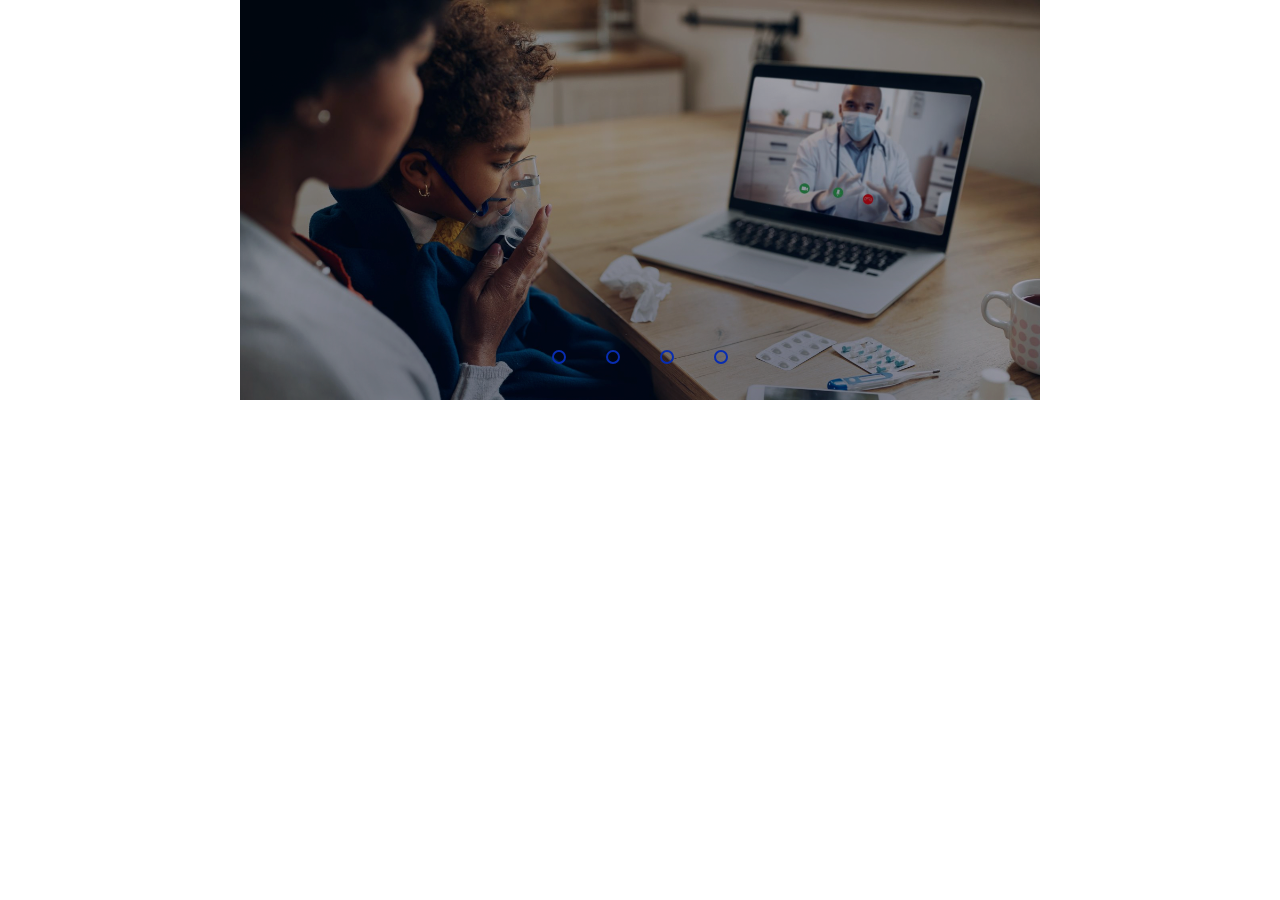
==== index.html @ 126bf3f7 "fazendo efeito no slide" ====
<!DOCTYPE html>
<html lang="pt-br">
<head>
    <meta charset="UTF-8">
    <meta name="viewport" content="width=device-width, initial-scale=1.0">
    <link href="https://cdn.jsdelivr.net/npm/bootstrap@5.3.3/dist/css/bootstrap.min.css" rel="stylesheet" integrity="sha384-QWTKZyjpPEjISv5WaRU9OFeRpok6YctnYmDr5pNlyT2bRjXh0JMhjY6hW+ALEwIH" crossorigin="anonymous">
    <link rel="stylesheet" href="style.css">
    <title>Document</title>
</head>
<body>
    
    <div class="slider">
      <div class="slides">
        <!--radio buttons-->
        <input type="radio" name="radio-btn" id="radio1">
        <input type="radio" name="radio-btn" id="radio2">
        <input type="radio" name="radio-btn" id="radio3">
        <input type="radio" name="radio-btn" id="radio4">
        <!--Fim radio buttons-->
        <!--Slide Images-->
        <div class="slide first">
          <img src="img/image1.png" alt="Imagem 1">
        </div>
        <div class="slide">
          <img src="img/image2.jpg" alt="Imagem 2">
        </div>
        <div class="slide">
          <img src="img/image3.jpg" alt="Imagem 3">
        </div>
        <div class="slide">
          <img src="img/image4.jpg" alt="Imagem 4">
        </div>
        <!-- Fim Slide imagens-->
        <!--Navgation auto-->
        <div class="navigation-auto">
          <div class="auto-btn-1"></div>
          <div class="auto-btn-2"></div>
          <div class="auto-btn-3"></div>
          <div class="auto-btn-4"></div>
        </div>
        <!--Fim Navgation auto-->
      </div>
      <div class="manual-navigation">
        <label for="radio1" class="manual-btn"></label>
        <label for="radio2" class="manual-btn"></label>
        <label for="radio3" class="manual-btn"></label>
        <label for="radio4" class="manual-btn"></label>
      </div>
    </div>

  
<script src="script.js"></script>
</body>
<script src="https://cdn.jsdelivr.net/npm/bootstrap@5.3.3/dist/js/bootstrap.bundle.min.js" integrity="sha384-YvpcrYf0tY3lHB60NNkmXc5s9fDVZLESaAA55NDzOxhy9GkcIdslK1eN7N6jIeHz" crossorigin="anonymous"></script>
</html>
---- style.css ----
@import url('https://fonts.googleapis.com/css2?family=Poppins:ital,wght@0,100;0,200;0,300;0,400;0,500;0,600;0,700;0,800;0,900;1,100;1,200;1,300;1,400;1,500;1,600;1,700;1,800;1,900&display=swap');
@import url('https://fonts.googleapis.com/css2?family=Poppins:ital,wght@0,100;0,200;0,300;0,400;0,500;0,600;0,700;0,800;0,900;1,100;1,200;1,300;1,400;1,500;1,600;1,700;1,800;1,900&family=Roboto:ital,wght@0,100;0,300;0,400;0,500;0,700;0,900;1,100;1,300;1,400;1,500;1,700;1,900&display=swap');

:root{
    --font-destaque: 'Popins', times, sans-serif;
    --font-padrao: 'Roboto', arial;
}


*{
    margin: 0;
    padding: 0;
    box-sizing: border-box;
}

body{
    width: 100%;
    height: 100%;
    display: flex;
    justify-content: center;
    align-items: center;
}

.slider{
    margin: 0 auto;
    width: 800px;
    height: 400px;
    overflow: hidden;
}

.slides{
    width: 400%;
    height: 400px;
    display: flex;
}
.slides input{
    display: none;
}

.slide{
    width: 25%;
    position: relative;
    transition: 2s;
}

.slide img{
    width: 800px;
}

.manual-navigation{
    position: absolute;
    width: 800px;
    margin-top: 350px;
    display: flex;
    justify-content: center;
}

.manual-btn{
    border: 2px solid white;
    padding: 5px;
    border-radius: 10px;
    cursor: pointer;
    transition: 1s;
}

.manual-btn:not(:last-child){
    margin-right: 40px;
}

.manual-btn:hover{
    background-color: white;
}

#radio1:checked ~ .first{
    margin-left: 0%;
}

#radio2:checked ~ .first{
    margin-left: -25%;
}
#radio3:checked ~ .first{
    margin-left: -50%;
}
#radio4:checked ~ .first{
    margin-left: -75%;
}

.navigation-auto div{
    border: 2px solid #082DB1;
    padding: 5px;
    border-radius: 10px;
    cursor: pointer;
    transition: 1s;
}

.navigation-auto{
    position: absolute;
    width: 800px;
    margin-top: 350px;
    display: flex;
    justify-content: center;
}

.navigation-auto div:not(:last-child){
    margin-right: 40px;
}
#radio1:checked ~.navigation-auto .auto-btn1{
    background: white;
}
#radio2:checked ~.navigation-auto .auto-btn2{
    background: white;
}
#radio3:checked ~.navigation-auto .auto-btn3{
    background: white;
}
#radio4:checked ~.navigation-auto .auto-btn4{
    background: white;
}
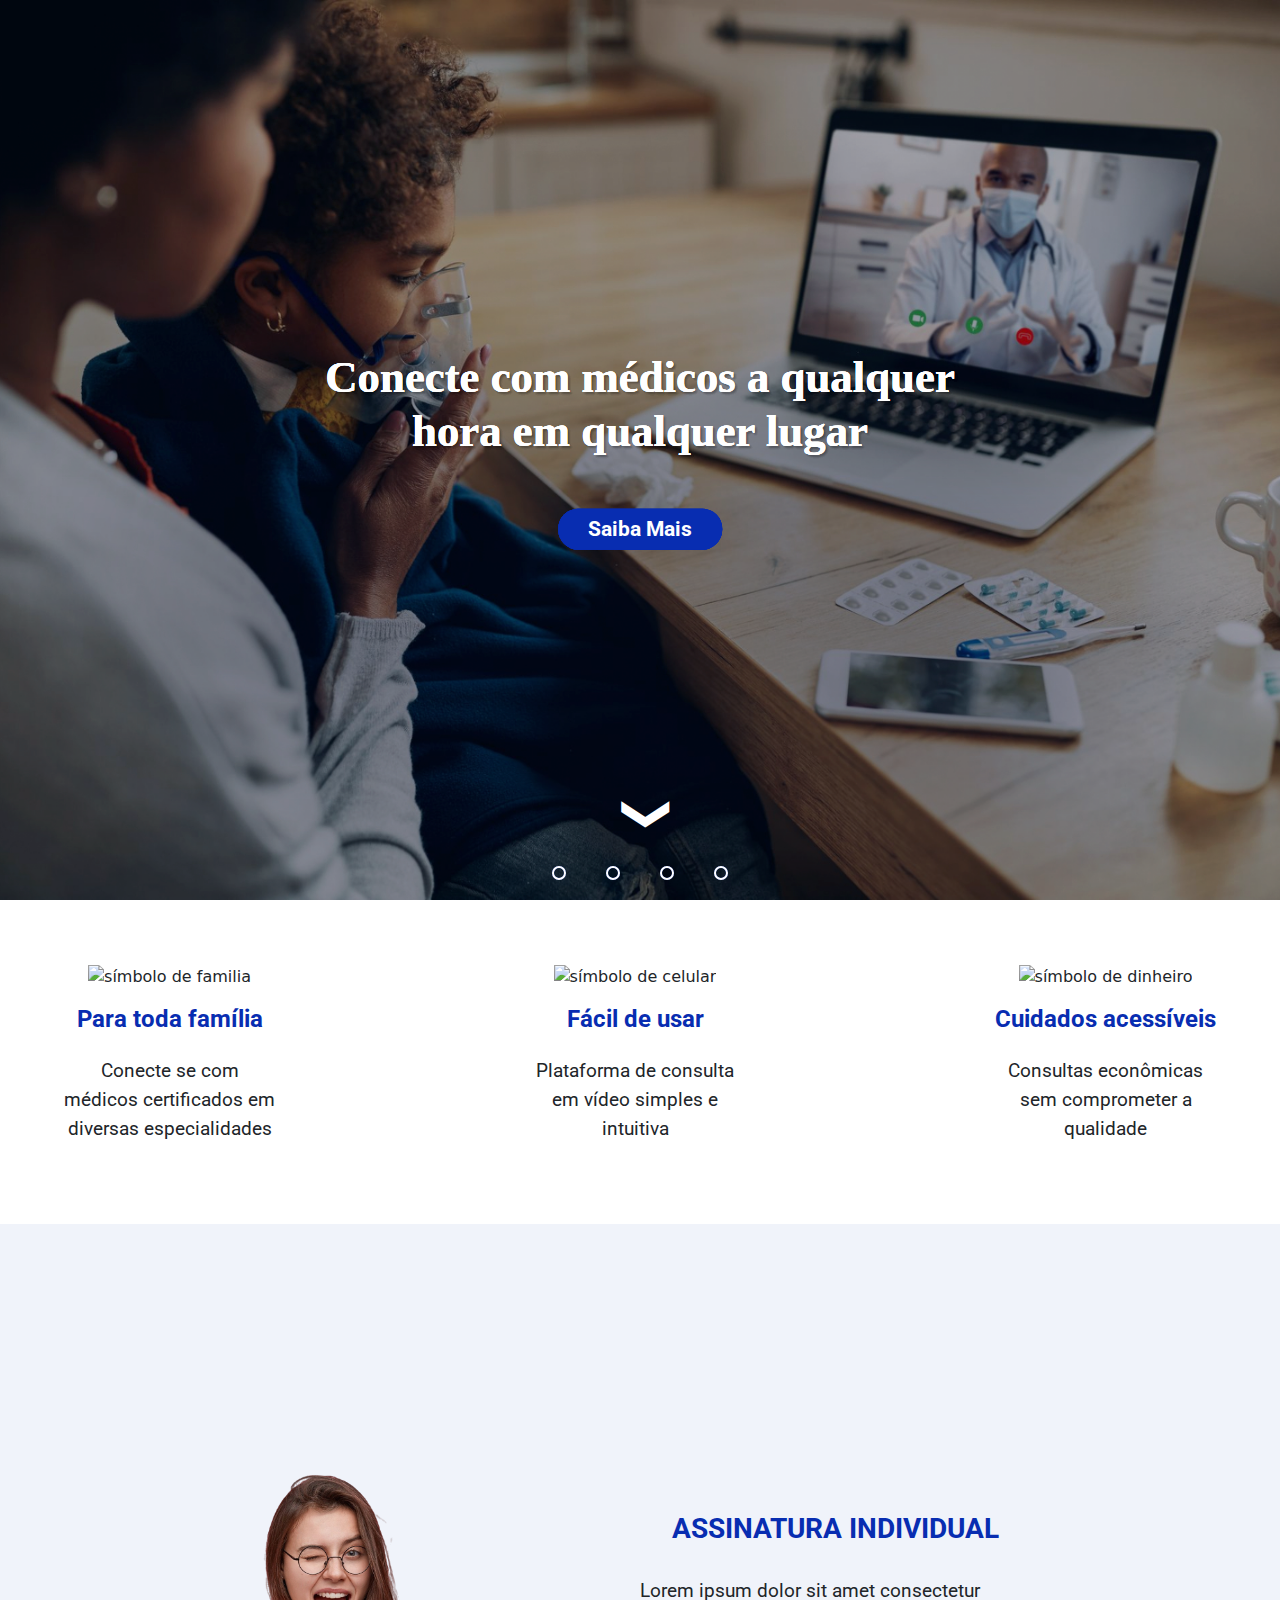
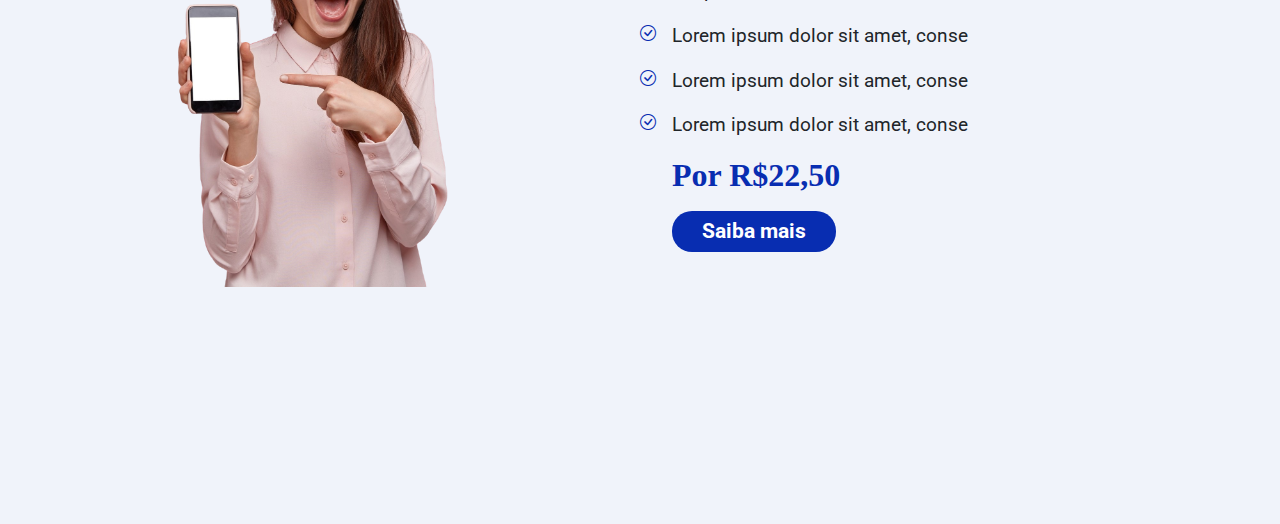
==== commit ce2a1f5a: "finalizado Plano1" ====
--- a/index.html
+++ b/index.html
@@ -4,52 +4,116 @@
     <meta charset="UTF-8">
     <meta name="viewport" content="width=device-width, initial-scale=1.0">
     <link href="https://cdn.jsdelivr.net/npm/bootstrap@5.3.3/dist/css/bootstrap.min.css" rel="stylesheet" integrity="sha384-QWTKZyjpPEjISv5WaRU9OFeRpok6YctnYmDr5pNlyT2bRjXh0JMhjY6hW+ALEwIH" crossorigin="anonymous">
+    <link rel="stylesheet" href="https://cdn.jsdelivr.net/npm/bootstrap-icons@1.11.3/font/bootstrap-icons.min.css">
     <link rel="stylesheet" href="style.css">
     <title>Document</title>
 </head>
 <body>
+    <header>
+      <div class="slider">
+        <div class="slides">
+          <!--radio buttons-->
+          <input type="radio" name="radio-btn" id="radio1">
+          <input type="radio" name="radio-btn" id="radio2">
+          <input type="radio" name="radio-btn" id="radio3">
+          <input type="radio" name="radio-btn" id="radio4">
+          <!--Fim radio buttons-->
+          <!--Slide Images-->
+          <div class="slide first">
+            <img src="img/image1.png" alt="Imagem 1">
+            <div class="content">
+              <h2>Conecte com médicos a qualquer <br> hora em qualquer lugar</h2>
+              <button class="btn-saiba-mais">Saiba Mais</button>
+            </div>
+          </div>
+          <div class="slide">
+            <img src="img/image2.jpg" alt="Imagem 2">
+            <div class="content">
+              <h2>Conecte com médicos a qualquer <br> hora em qualquer lugar</h2>
+              <button class="btn-saiba-mais">Saiba Mais</button>
+            </div>
+          </div>
+          <div class="slide">
+            <img src="img/image3.jpg" alt="Imagem 3">
+            <div class="content">
+              <h2>Conecte com médicos a qualquer <br> hora em qualquer lugar</h2>
+              <button class="btn-saiba-mais">Saiba Mais</button>
+            </div>
+          </div>
+          <div class="slide">
+            <img src="img/image4.jpg" alt="Imagem 4">
+            <div class="content">
+              <h2>Conecte com médicos a qualquer <br> hora em qualquer lugar</h2>
+              <button class="btn-saiba-mais">Saiba Mais</button>
+            </div>
+          </div>
+          <!-- Fim Slide imagens-->
+          <!--Navgation auto-->
+          <div class="navigation-auto">
+            <div class="auto-btn-1"></div>
+            <div class="auto-btn-2"></div>
+            <div class="auto-btn-3"></div>
+            <div class="auto-btn-4"></div>
+          </div>
+          <!--Fim Navgation auto-->
+        </div>
+        <div class="manual-navigation">
+          <label for="radio1" class="manual-btn"></label>
+          <label for="radio2" class="manual-btn"></label>
+          <label for="radio3" class="manual-btn"></label>
+          <label for="radio4" class="manual-btn"></label>
+        </div>
+        <!-- Seta que fica no canto do slider -->
+          <div class="arrow">&#10095;</div>
+      </div>
+    </header>
+
+    <section class="start">
+      <div class="box">
+        <div class="image"><img src="img/familia.png" alt="símbolo de familia"></div>
+        <h4>Para toda família</h4>
+        <p>Conecte se com <br> médicos certificados em <br>diversas especialidades</p>
+      </div>
+      <div class="box">
+        <div class="image"><img src="img/phone.png" alt="símbolo de celular"></div>
+        <h4>Fácil de usar</h4>
+        <p>Plataforma de consulta <br>em vídeo simples e <br>intuitiva</p>
+      </div>
+      <div class="box">
+        <div class="image"><img src="img/money.png" alt="símbolo de dinheiro"></div>
+        <h4>Cuidados acessíveis</h4>
+        <p>Consultas econômicas <br>sem comprometer a <br>qualidade</p>
+      </div>
+    </section>
+
+    <section class="plano1">
+      <div class="imagePlano1"> 
+        <img src="img/olha-esse-celular-mulher-feliz-e-satisfeita-pisca-os-olhos-aponta-com-o-dedo-indicador-para-uma-tela-em-branco-mostra-um-dispositivo-moderno.png" alt="mulher com celular">
+      </div>
+      <div class="textPlano1">
+        <h3>ASSINATURA INDIVIDUAL</h3>
+        <p>Lorem ipsum dolor sit amet consectetur</p>
+
+        <div class="descricao">
+          <i class="bi bi-check-circle"></i>
+          <p>Lorem ipsum dolor sit amet, conse</p>
+        </div>
+        <div class="descricao">
+          <i class="bi bi-check-circle"></i>
+          <p>Lorem ipsum dolor sit amet, conse</p>
+        </div>
+        <div class="descricao">
+          <i class="bi bi-check-circle"></i>
+          <p>Lorem ipsum dolor sit amet, conse</p>
+        </div>
+        <h2>Por R$22,50</h2>
+        <a href="#"><button class="btn-saiba-mais">Saiba mais</button></a>
+      </div>
+    </section>
+
     
-    <div class="slider">
-      <div class="slides">
-        <!--radio buttons-->
-        <input type="radio" name="radio-btn" id="radio1">
-        <input type="radio" name="radio-btn" id="radio2">
-        <input type="radio" name="radio-btn" id="radio3">
-        <input type="radio" name="radio-btn" id="radio4">
-        <!--Fim radio buttons-->
-        <!--Slide Images-->
-        <div class="slide first">
-          <img src="img/image1.png" alt="Imagem 1">
-        </div>
-        <div class="slide">
-          <img src="img/image2.jpg" alt="Imagem 2">
-        </div>
-        <div class="slide">
-          <img src="img/image3.jpg" alt="Imagem 3">
-        </div>
-        <div class="slide">
-          <img src="img/image4.jpg" alt="Imagem 4">
-        </div>
-        <!-- Fim Slide imagens-->
-        <!--Navgation auto-->
-        <div class="navigation-auto">
-          <div class="auto-btn-1"></div>
-          <div class="auto-btn-2"></div>
-          <div class="auto-btn-3"></div>
-          <div class="auto-btn-4"></div>
-        </div>
-        <!--Fim Navgation auto-->
-      </div>
-      <div class="manual-navigation">
-        <label for="radio1" class="manual-btn"></label>
-        <label for="radio2" class="manual-btn"></label>
-        <label for="radio3" class="manual-btn"></label>
-        <label for="radio4" class="manual-btn"></label>
-      </div>
-    </div>
 
-  
-<script src="script.js"></script>
+    <script src="script.js"></script>
 </body>
 <script src="https://cdn.jsdelivr.net/npm/bootstrap@5.3.3/dist/js/bootstrap.bundle.min.js" integrity="sha384-YvpcrYf0tY3lHB60NNkmXc5s9fDVZLESaAA55NDzOxhy9GkcIdslK1eN7N6jIeHz" crossorigin="anonymous"></script>
 </html>--- a/style.css
+++ b/style.css
@@ -4,6 +4,9 @@
 :root{
     --font-destaque: 'Popins', times, sans-serif;
     --font-padrao: 'Roboto', arial;
+
+    --cor-principal: #082DB1;
+    --cor-fundo-claro: #F0F3FA;
 }
 
 
@@ -13,24 +16,25 @@
     box-sizing: border-box;
 }
 
-body{
+header{
     width: 100%;
-    height: 100%;
+    height: 100vh;
     display: flex;
     justify-content: center;
     align-items: center;
 }
+/*Inicio Slider*/
 
 .slider{
-    margin: 0 auto;
-    width: 800px;
-    height: 400px;
+    width: 100vw;
+    height: 100vh;
     overflow: hidden;
+    position: relative;
 }
 
 .slides{
     width: 400%;
-    height: 400px;
+    height: 100vh;
     display: flex;
 }
 .slides input{
@@ -39,18 +43,85 @@
 
 .slide{
     width: 25%;
-    position: relative;
     transition: 2s;
 }
 
 .slide img{
-    width: 800px;
+    width: 100vw;
+    height: 100vh;
+    object-fit: cover;
+}
+
+* Estilizando o texto e o botão sobre as imagens */
+.content {
+    position: absolute; /* Permite que a div fique sobre a imagem */
+    top: 50%;
+    left: 50%;
+    transform: translate(-50%, -50%); /* Centraliza o conteúdo no slide */
+    color: white;
+    text-align: center;
+    z-index: 2; /* Garante que o conteúdo fique sobre a imagem */
+}
+
+/* Estilizando o texto e o botão sobre as imagens */
+.content {
+    position: absolute; /* Permite que a div fique sobre a imagem */
+    top: 50%;
+    left: 50%;
+    transform: translate(-50%, -50%); /* Centraliza o conteúdo no slide */
+    color: white;
+    text-align: center;
+    z-index: 2; /* Garante que o conteúdo fique sobre a imagem */
+}
+
+.content h2 {
+    font-size: 2.8rem;
+    margin-bottom: 50px;
+    font-family: var(--font-destaque);
+    font-weight: bold;
+    text-shadow: 2px 2px 2px rgba(0, 0, 0, 0.082);
+}
+
+.btn-saiba-mais {
+    padding: 5px 30px;
+    font-size: 1.3rem;
+    font-weight: bolder;
+    font-family: var(--font-padrao);
+    color: white;
+    background-color: var(--cor-principal);
+    border: none;
+    cursor: pointer;
+    transition: background-color 0.3s;
+    border-radius: 20px;
+}
+
+.btn-saiba-mais:hover {
+    background-color: var(--cor-principal);
+}
+
+/* Estilizando a seta */
+.arrow {
+    position: absolute;
+    bottom: 50px;
+    left: 630px;
+    font-size: 3rem;
+    color: rgb(255, 255, 255);
+    cursor: pointer;
+    z-index: 3; /* Fica acima de todos os elementos */
+    rotate: 90deg;
+    animation: move 1.1s infinite ease-in-out;
+}
+
+@keyframes move{
+    0%{margin-bottom: 0;}
+    50%{margin-bottom: 40px;}
+    100%{margin-bottom: 0;}
 }
 
 .manual-navigation{
     position: absolute;
-    width: 800px;
-    margin-top: 350px;
+    width: 100vw;
+    bottom: 20px;
     display: flex;
     justify-content: center;
 }
@@ -72,21 +143,25 @@
 }
 
 #radio1:checked ~ .first{
-    margin-left: 0%;
+    margin-left: 0;
+    transition: none;
 }
 
 #radio2:checked ~ .first{
     margin-left: -25%;
+    transition: margin-left 2s;
 }
 #radio3:checked ~ .first{
     margin-left: -50%;
+    transition: margin-left 2s;
 }
 #radio4:checked ~ .first{
     margin-left: -75%;
+    transition: margin-left 2s;
 }
 
 .navigation-auto div{
-    border: 2px solid #082DB1;
+    border: 2px solid var(--cor-principal);
     padding: 5px;
     border-radius: 10px;
     cursor: pointer;
@@ -95,8 +170,8 @@
 
 .navigation-auto{
     position: absolute;
-    width: 800px;
-    margin-top: 350px;
+    width: 100vw;
+    bottom: 20px;
     display: flex;
     justify-content: center;
 }
@@ -117,3 +192,100 @@
     background: white;
 }
 
+/*Fim Slider*/
+
+/*Inicio Section Start*/
+
+.start{
+    display: flex;
+    align-items: center;
+    justify-content: space-between;
+    padding: 4rem;
+}
+
+.box{
+    display: flex;
+    flex-direction: column;
+    align-items: center;
+    gap: 1rem;
+}
+
+.box .image img{
+    width: 50px;
+    height: 50px;
+    object-fit: cover;
+}
+
+.box h4{
+    color: var(--cor-principal);
+    font-weight: bolder;
+    text-align: center;
+    font-family: var(--font-padrao);
+}
+
+.box p{
+    text-align: center;
+    font-family: var(--font-padrao);
+    font-size: 1.2rem;
+}
+
+/*Fim Section Start*/
+
+
+/*INICIO Plano1*/
+.plano1{
+    background-color: var(--cor-fundo-claro);
+    display: flex;
+    align-items: center;
+    width: 100%;
+    height: 100vh;
+}
+
+.imagePlano1{
+    width: 50%;
+}
+.imagePlano1 img{
+    width: 100%;
+}
+
+.textPlano1{
+    width: 50%;
+}
+
+.textPlano1 h3{
+    font-family: var(--font-padrao);
+    font-weight: bolder;
+    margin: 2rem;
+    color: var(--cor-principal);
+}
+
+.textPlano1 p{
+    font-family: var(--font-padrao);
+    font-size: 1.2rem;
+
+}
+
+.descricao{
+    display: flex;
+    align-items: normal;
+    justify-items: center;
+    gap: 1rem;
+}
+.descricao i{
+    color: var(--cor-principal);
+} 
+
+.textPlano1 h2{
+    color: var(--cor-principal);
+    font-family: var(--font-destaque);
+    font-weight: bolder;
+    margin: 0 2rem;
+}
+
+.textPlano1 button{
+    margin: 1rem 2rem;
+}
+
+/*FIM  Plano1*/
+
+
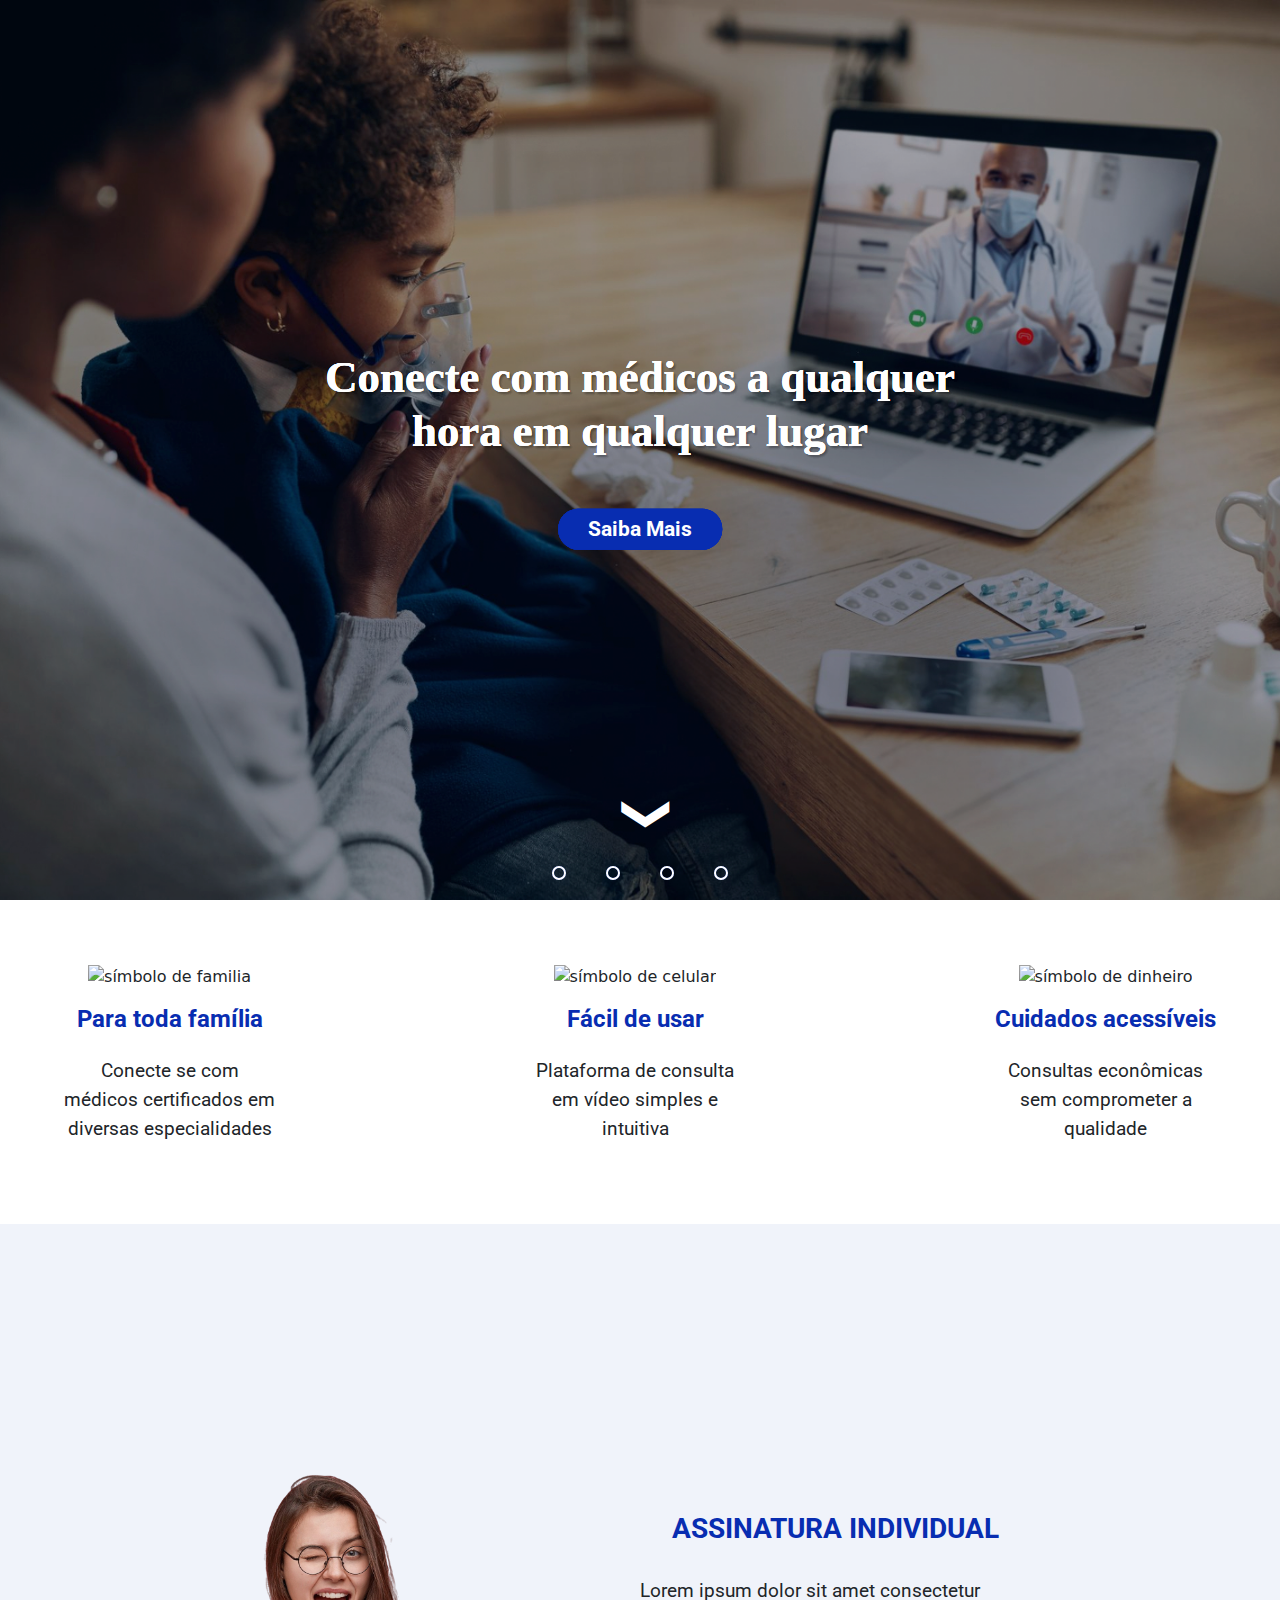
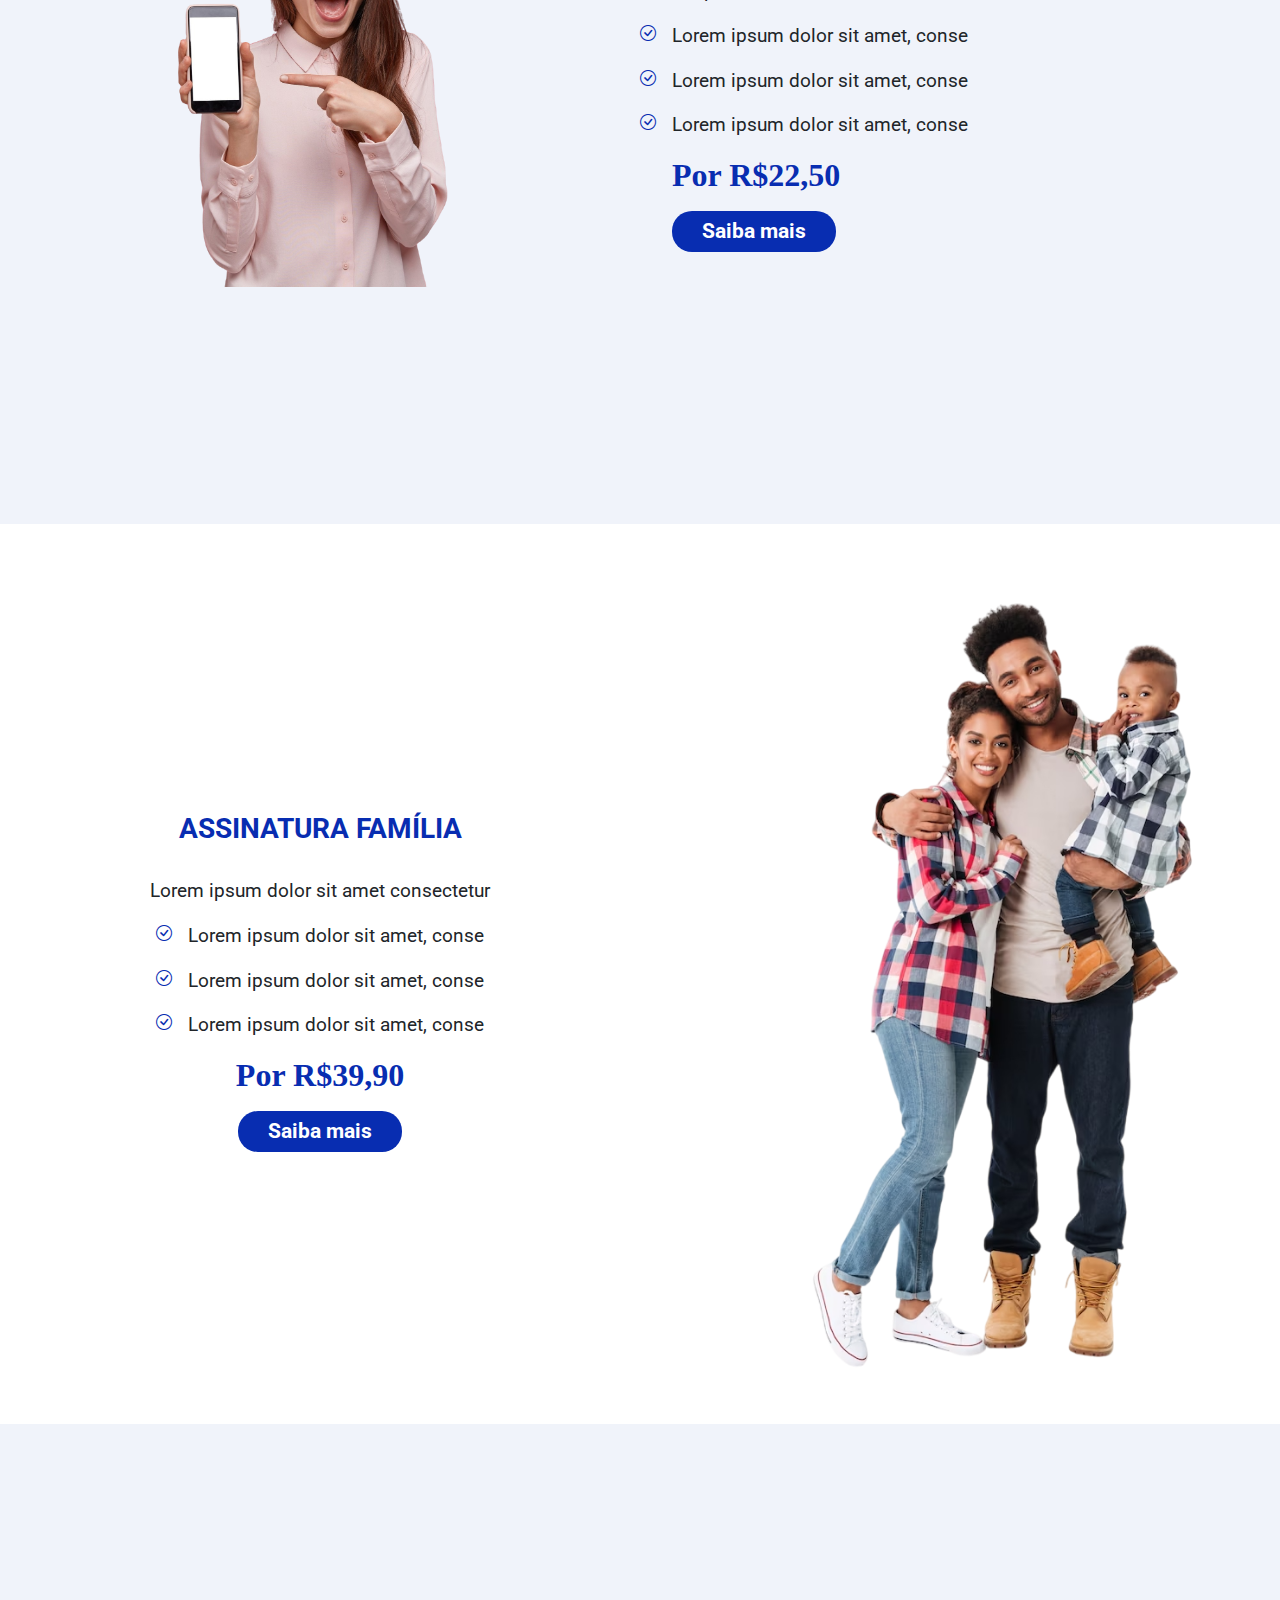
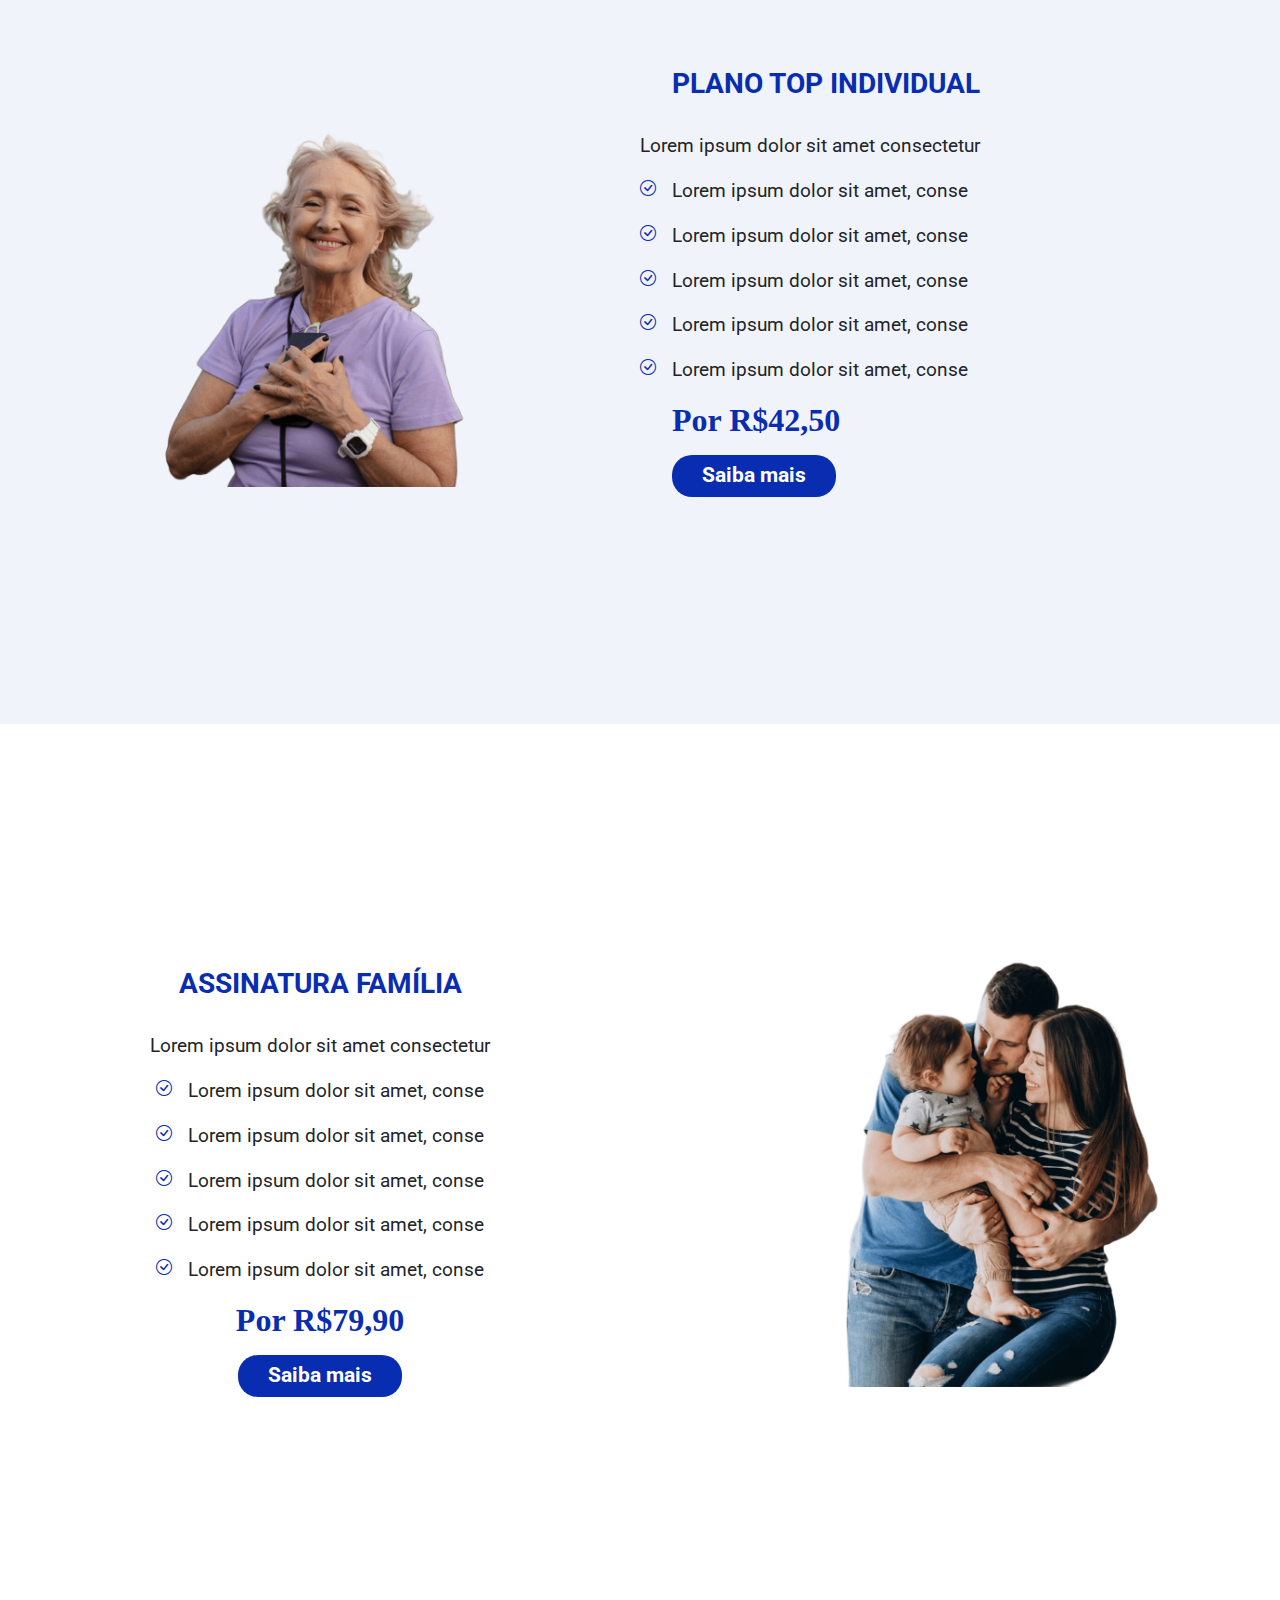
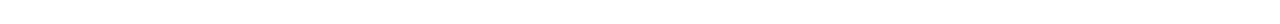
==== commit f215f2fe: "finalizado seção de planos4" ====
--- a/index.html
+++ b/index.html
@@ -111,7 +111,96 @@
       </div>
     </section>
 
-    
+    <section class="plano2">
+      <div class="textPlano2">
+        <h3>ASSINATURA FAMÍLIA</h3>
+        <p>Lorem ipsum dolor sit amet consectetur</p>
+
+        <div class="descricao2">
+          <i class="bi bi-check-circle"></i>
+          <p>Lorem ipsum dolor sit amet, conse</p>
+        </div>
+        <div class="descricao2">
+          <i class="bi bi-check-circle"></i>
+          <p>Lorem ipsum dolor sit amet, conse</p>
+        </div>
+        <div class="descricao2">
+          <i class="bi bi-check-circle"></i>
+          <p>Lorem ipsum dolor sit amet, conse</p>
+        </div>
+        <h2>Por R$39,90</h2>
+        <a href="#"><button class="btn-saiba-mais">Saiba mais</button></a>
+      </div>
+      <div class="imagePlano2"> 
+        <img src="img/retrato-de-corpo-inteiro-de-uma-jovem-familia-africana-feliz_171337-5044-Photoroom.png" alt="retrato de familia">
+      </div>
+    </section>
+
+    <section class="plano3">
+      <div class="imagePlano3">
+        <img src="img/senior-woman-traveling-areound-world_23-2149172094.png" alt="pessoa idosa">
+      </div>
+      <div class="textPlano3">
+        <h3>PLANO TOP INDIVIDUAL</h3>
+        <p>Lorem ipsum dolor sit amet consectetur</p>
+        <div class="descricao3">
+          <i class="bi bi-check-circle"></i>
+          <p>Lorem ipsum dolor sit amet, conse</p>
+        </div>
+        <div class="descricao3">
+          <i class="bi bi-check-circle"></i>
+          <p>Lorem ipsum dolor sit amet, conse</p>
+        </div>
+        <div class="descricao3">
+          <i class="bi bi-check-circle"></i>
+          <p>Lorem ipsum dolor sit amet, conse</p>
+        </div>
+        <div class="descricao3">
+          <i class="bi bi-check-circle"></i>
+          <p>Lorem ipsum dolor sit amet, conse</p>
+        </div>
+        <div class="descricao3">
+          <i class="bi bi-check-circle"></i>
+          <p>Lorem ipsum dolor sit amet, conse</p>
+        </div>
+        <h2>Por R$42,50</h2>
+        <a href="#"><button class="btn-saiba-mais">Saiba mais</button></a>
+      </div>
+    </section>
+
+    <section class="plano4">
+      <div class="textPlano4">
+        <h3>ASSINATURA FAMÍLIA</h3>
+        <p>Lorem ipsum dolor sit amet consectetur</p>
+
+        <div class="descricao4">
+          <i class="bi bi-check-circle"></i>
+          <p>Lorem ipsum dolor sit amet, conse</p>
+        </div>
+        <div class="descricao4">
+          <i class="bi bi-check-circle"></i>
+          <p>Lorem ipsum dolor sit amet, conse</p>
+        </div>
+        <div class="descricao4">
+          <i class="bi bi-check-circle"></i>
+          <p>Lorem ipsum dolor sit amet, conse</p>
+        </div>
+        <div class="descricao4">
+          <i class="bi bi-check-circle"></i>
+          <p>Lorem ipsum dolor sit amet, conse</p>
+        </div>
+        <div class="descricao4">
+          <i class="bi bi-check-circle"></i>
+          <p>Lorem ipsum dolor sit amet, conse</p>
+        </div>
+        <h2>Por R$79,90</h2>
+        <a href="#"><button class="btn-saiba-mais">Saiba mais</button></a>
+      </div>
+      <div class="imagePlano4"> 
+        <img src="img/young-family-.png" alt="retrato de familia">
+      </div>
+    </section>
+
 
     <script src="script.js"></script>
 </body>
--- a/style.css
+++ b/style.css
@@ -50,17 +50,6 @@
     width: 100vw;
     height: 100vh;
     object-fit: cover;
-}
-
-* Estilizando o texto e o botão sobre as imagens */
-.content {
-    position: absolute; /* Permite que a div fique sobre a imagem */
-    top: 50%;
-    left: 50%;
-    transform: translate(-50%, -50%); /* Centraliza o conteúdo no slide */
-    color: white;
-    text-align: center;
-    z-index: 2; /* Garante que o conteúdo fique sobre a imagem */
 }
 
 /* Estilizando o texto e o botão sobre as imagens */
@@ -289,3 +278,183 @@
 /*FIM  Plano1*/
 
 
+/*INICIO Plano2*/
+
+.plano2{
+    display: flex;
+    align-items: center;
+    width: 100%;
+    height: 100vh;
+}
+
+.textPlano2{
+    width: 50%;
+    display: flex;
+    flex-direction: column;
+    align-items: center;
+}
+
+.imagePlano2{
+    width: 50%;
+    display: flex;
+    
+}
+
+.imagePlano2 img{
+    width: 100%;
+}
+
+.textPlano2 h3{
+    font-family: var(--font-padrao);
+    font-weight: bolder;
+    margin: 2rem;
+    color: var(--cor-principal);
+}
+
+.textPlano2 p{
+    font-family: var(--font-padrao);
+    font-size: 1.2rem;
+}
+
+.descricao2{
+    display: flex;
+    align-items: normal;
+    justify-items: center;
+    gap: 1rem;
+}
+.descricao2 i{
+    color: var(--cor-principal);
+} 
+
+.textPlano2 h2{
+    color: var(--cor-principal);
+    font-family: var(--font-destaque);
+    font-weight: bolder;
+    margin: 0 2rem;
+}
+
+.textPlano2 button{
+    margin: 1rem 2rem;
+}
+
+/*FIM Plano2*/
+
+/*INICIO Plano3*/
+.plano3{
+    background-color: var(--cor-fundo-claro);
+    display: flex;
+    align-items: center;
+    width: 100%;
+    height: 100vh;
+}
+
+.imagePlano3{
+    width: 50%;
+}
+.imagePlano3 img{
+    width: 100%;
+}
+
+.textPlano3{
+    width: 50%;
+    display: flex;
+    flex-direction: column;
+}
+
+.textPlano3 h3{
+    font-family: var(--font-padrao);
+    font-weight: bolder;
+    margin: 2rem;
+    color: var(--cor-principal);
+}
+
+.textPlano3 p{
+    font-family: var(--font-padrao);
+    font-size: 1.2rem;
+}
+
+.descricao3{
+    display: flex;
+    align-items: normal;
+    justify-items: center;
+    gap: 1rem;
+}
+.descricao3 i{
+    color: var(--cor-principal);
+} 
+
+.textPlano3 h2{
+    color: var(--cor-principal);
+    font-family: var(--font-destaque);
+    font-weight: bolder;
+    margin: 0 2rem;
+}
+
+.textPlano3 button{
+    margin: 1rem 2rem;
+}
+/*FIM Plano3*/
+
+
+/*INICIO Plano4*/
+
+.plano4{
+    display: flex;
+    align-items: center;
+    width: 100%;
+    height: 100vh;
+}
+
+.textPlano4{
+    width: 50%;
+    display: flex;
+    flex-direction: column;
+    align-items: center;
+}
+
+.imagePlano4{
+    width: 50%;
+    display: flex;
+    
+}
+
+.imagePlano4 img{
+    width: 100%;
+}
+
+.textPlano4 h3{
+    font-family: var(--font-padrao);
+    font-weight: bolder;
+    margin: 2rem;
+    color: var(--cor-principal);
+}
+
+.textPlano4 p{
+    font-family: var(--font-padrao);
+    font-size: 1.2rem;
+}
+
+.descricao4{
+    display: flex;
+    align-items: normal;
+    justify-items: center;
+    gap: 1rem;
+}
+.descricao4 i{
+    color: var(--cor-principal);
+} 
+
+.textPlano4 h2{
+    color: var(--cor-principal);
+    font-family: var(--font-destaque);
+    font-weight: bolder;
+    margin: 0 2rem;
+}
+
+.textPlano4 button{
+    margin: 1rem 2rem;
+}
+
+/*FIM Plano4*/
+
+
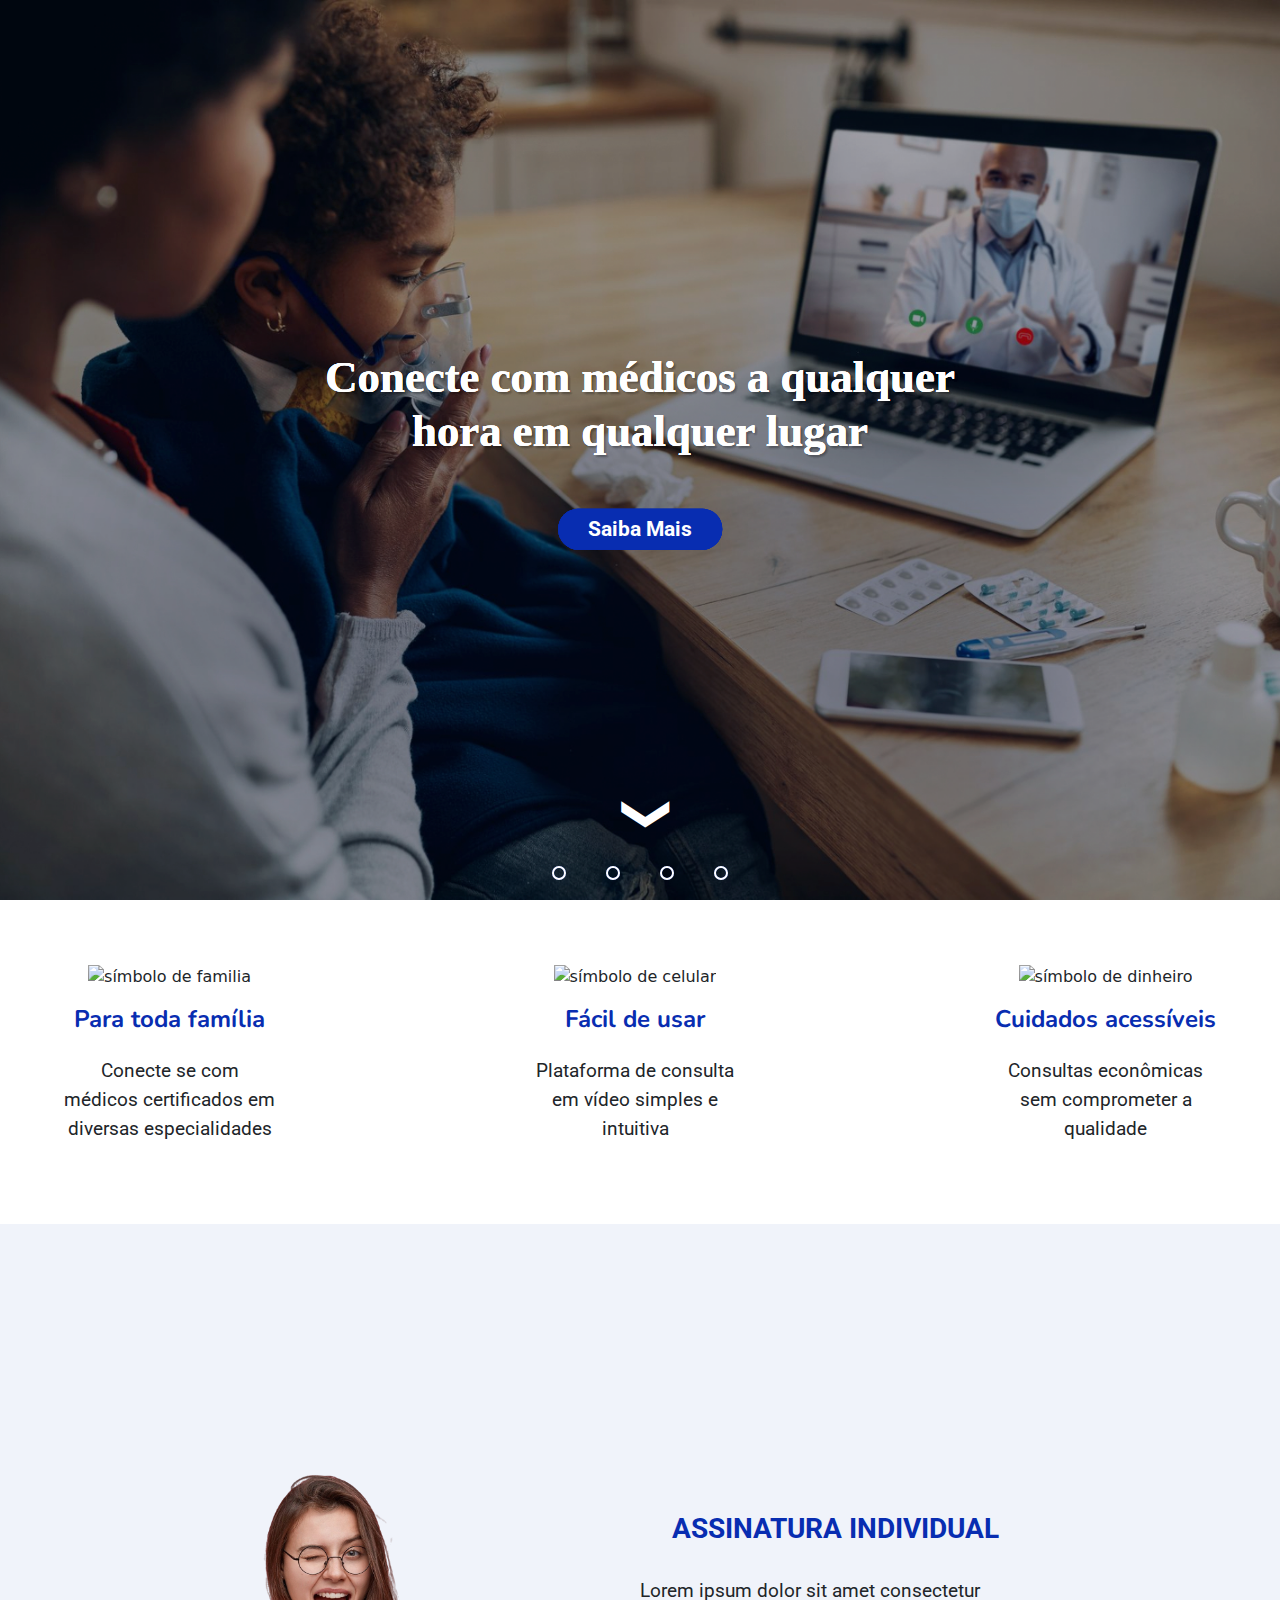
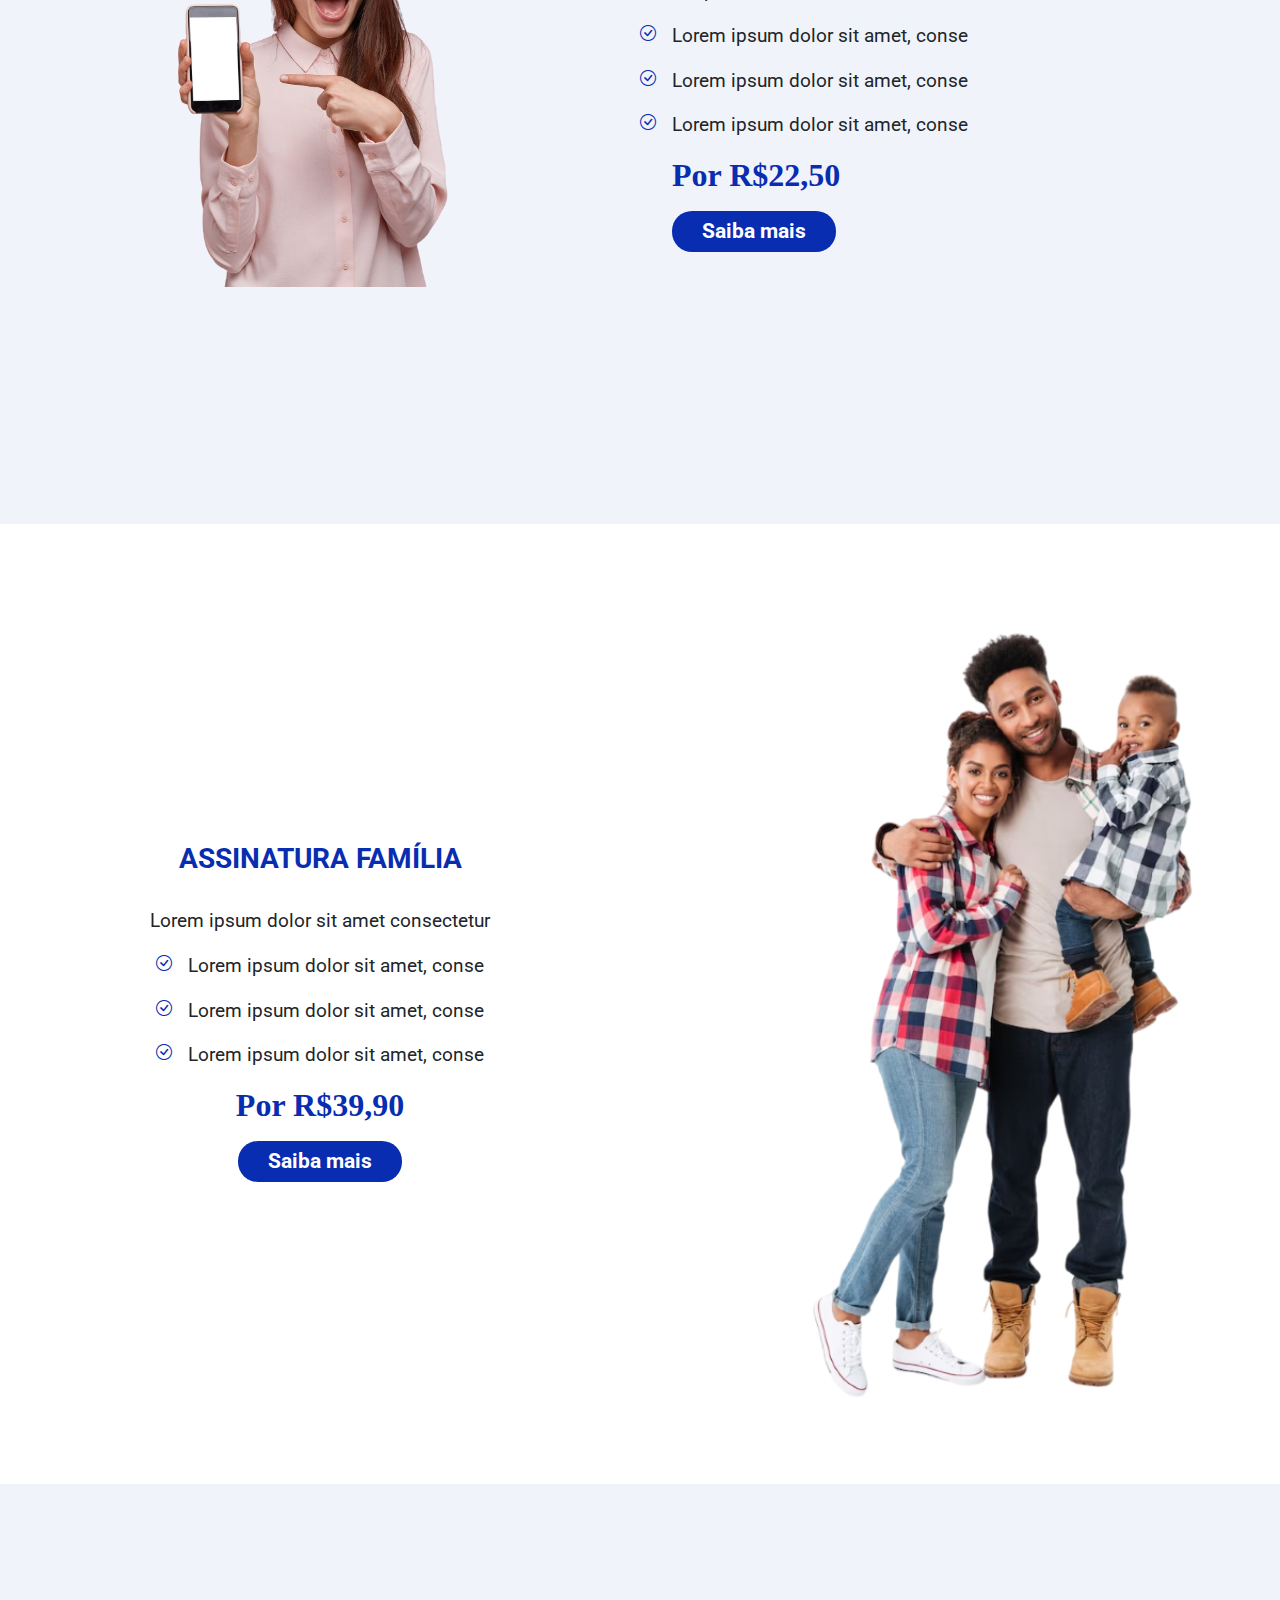
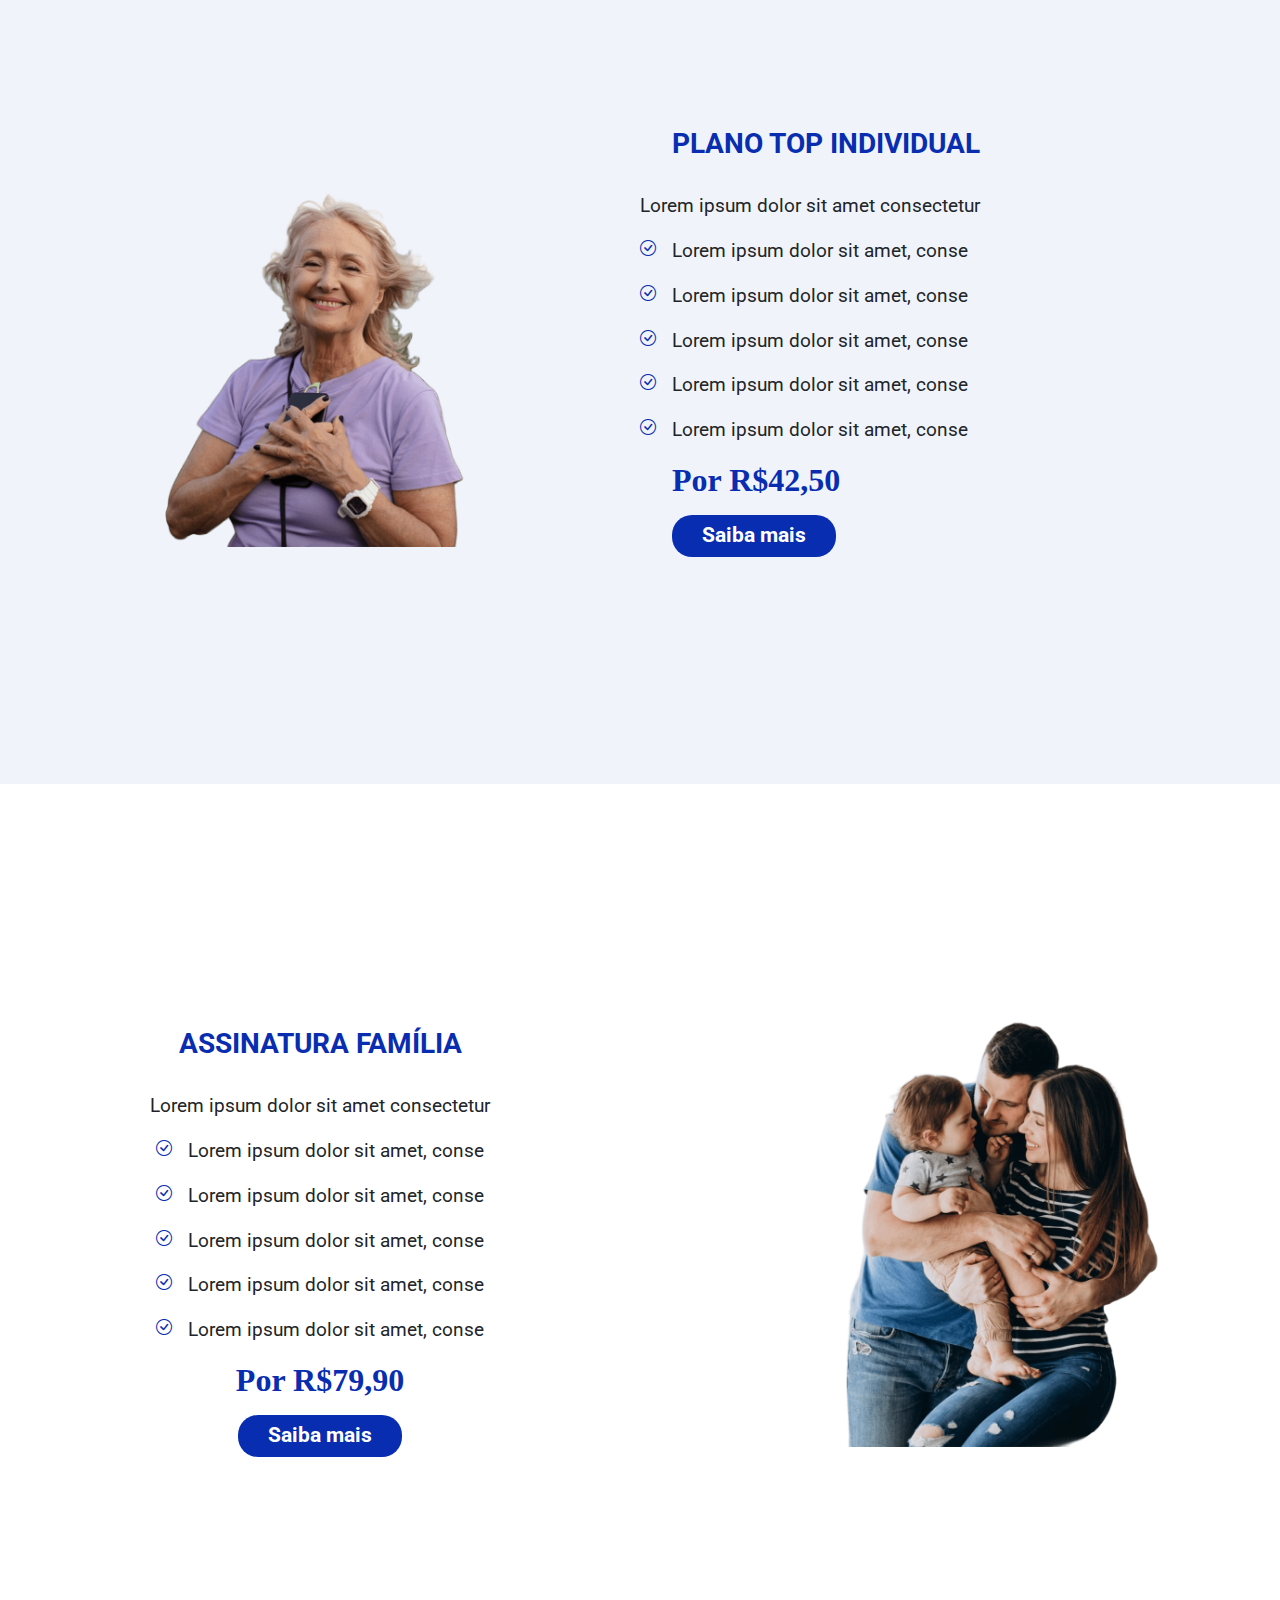
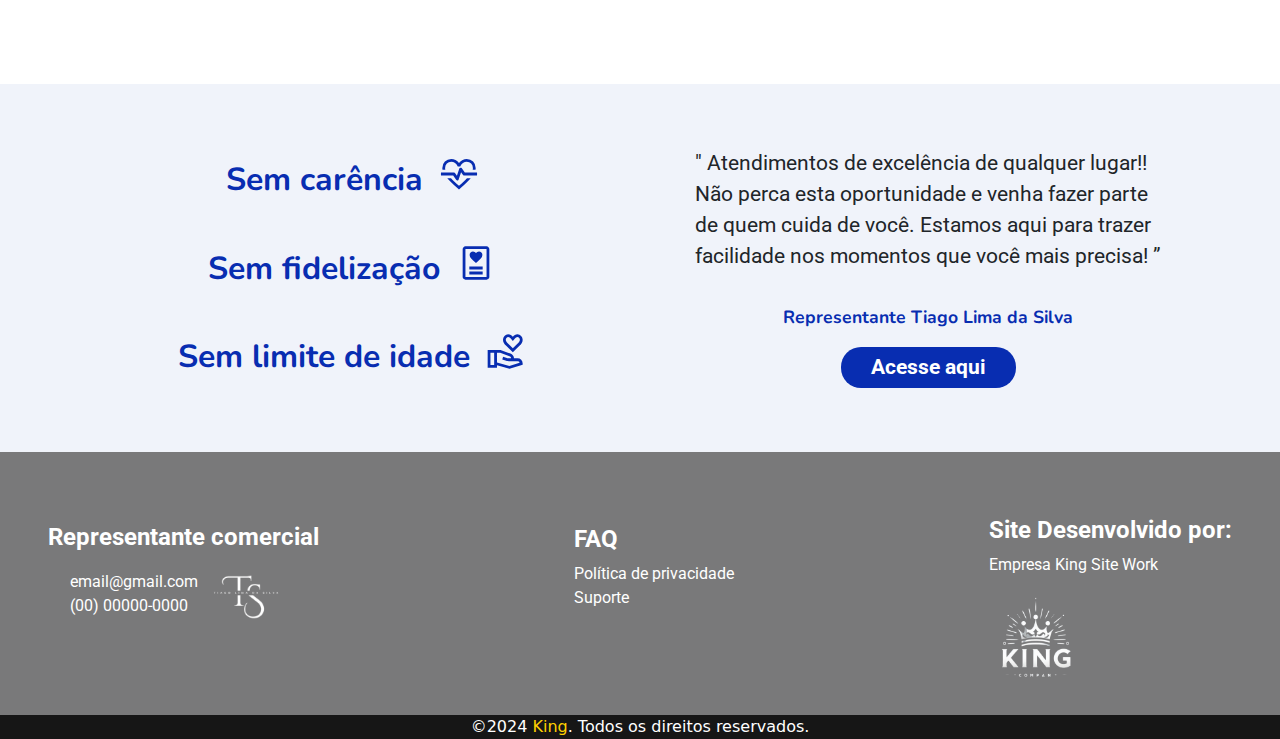
==== commit d075058b: "finalizado estilos sem responsividade" ====
--- a/index.html
+++ b/index.html
@@ -132,7 +132,7 @@
         <a href="#"><button class="btn-saiba-mais">Saiba mais</button></a>
       </div>
       <div class="imagePlano2"> 
-        <img src="img/retrato-de-corpo-inteiro-de-uma-jovem-familia-africana-feliz_171337-5044-Photoroom.png" alt="retrato de familia">
+        <img src="img/retrato-jovem-familia-africana-feliz_171337-5044-Photoroom.png" alt="retrato de familia">
       </div>
     </section>
 
@@ -201,7 +201,62 @@
       </div>
     </section>
 
-
+    <section class="info">
+      <div class="bloco1">
+        <div class="h2Bloco">
+          <h2>Sem carência</h2>
+          <img src="img/heart.svg" alt="simbolo de coração">
+        </div>
+        <div class="h2Bloco">
+          <h2>Sem fidelização</h2>
+          <img src="img/diagnosis.svg" alt="simbolo de coração">
+        </div>
+        <div class="h2Bloco">
+          <h2>Sem limite de idade</h2>
+          <img src="img/volunteer.svg" alt="simbolo de coração">
+        </div>
+      </div>
+      <div class="bloco2">
+        <p>" Atendimentos de excelência de qualquer lugar!! <br> 
+          Não perca esta oportunidade e venha fazer parte <br>
+          de quem cuida de você. Estamos aqui para trazer <br>
+          facilidade nos momentos que você mais precisa! ”</p>
+        <span>Representante Tiago Lima da Silva</span>
+        <a href="#"><button class="btn-saiba-mais">Acesse aqui</button></a>
+      </div>
+    </section>
+
+    <footer class="footer">
+      <div class="itens">
+        <div class="col1">
+          <h4>Representante comercial</h4>
+          <div class="col1-1">
+              <div style="line-height: .5rem;">
+                <p>email@gmail.com</p>
+                <p>(00) 00000-0000</p>
+              </div>
+              <div class="imageFooter" style="margin-top: -1rem;"><img src="img/logoTiago(branco).png" alt=""></div>
+          </div>
+        </div>
+        <div class="col2">
+          <h4>FAQ</h4>
+          <a href="#">Política de privacidade</a>
+          <a href="#">Suporte</a>
+        </div>
+        <div class="king">
+          <div>
+            <h4>Site Desenvolvido por:</h4>
+            <p>Empresa King Site Work</p>
+          </div>
+          <div class="imageKing">
+            <img src="img/logo_nova-Photoroom.png" alt="">
+          </div>
+        </div>
+      </div>
+    </footer>
+    <div class="direitos">
+      <a href="">©2024 <span>King</span>. Todos os direitos reservados.</a>
+    </div>
     <script src="script.js"></script>
 </body>
 <script src="https://cdn.jsdelivr.net/npm/bootstrap@5.3.3/dist/js/bootstrap.bundle.min.js" integrity="sha384-YvpcrYf0tY3lHB60NNkmXc5s9fDVZLESaAA55NDzOxhy9GkcIdslK1eN7N6jIeHz" crossorigin="anonymous"></script>
--- a/style.css
+++ b/style.css
@@ -1,8 +1,10 @@
 @import url('https://fonts.googleapis.com/css2?family=Poppins:ital,wght@0,100;0,200;0,300;0,400;0,500;0,600;0,700;0,800;0,900;1,100;1,200;1,300;1,400;1,500;1,600;1,700;1,800;1,900&display=swap');
 @import url('https://fonts.googleapis.com/css2?family=Poppins:ital,wght@0,100;0,200;0,300;0,400;0,500;0,600;0,700;0,800;0,900;1,100;1,200;1,300;1,400;1,500;1,600;1,700;1,800;1,900&family=Roboto:ital,wght@0,100;0,300;0,400;0,500;0,700;0,900;1,100;1,300;1,400;1,500;1,700;1,900&display=swap');
+@import url('https://fonts.googleapis.com/css2?family=Nunito:ital,wght@0,200..1000;1,200..1000&display=swap');
 
 :root{
     --font-destaque: 'Popins', times, sans-serif;
+    --font-destaque2: 'Nunito', times;
     --font-padrao: 'Roboto', arial;
 
     --cor-principal: #082DB1;
@@ -209,7 +211,7 @@
     color: var(--cor-principal);
     font-weight: bolder;
     text-align: center;
-    font-family: var(--font-padrao);
+    font-family: var(--font-destaque2);
 }
 
 .box p{
@@ -284,7 +286,7 @@
     display: flex;
     align-items: center;
     width: 100%;
-    height: 100vh;
+    height: 100%;
 }
 
 .textPlano2{
@@ -296,8 +298,6 @@
 
 .imagePlano2{
     width: 50%;
-    display: flex;
-    
 }
 
 .imagePlano2 img{
@@ -457,4 +457,179 @@
 
 /*FIM Plano4*/
 
-
+/*INICIO Info*/
+.info{
+    background-color: var(--cor-fundo-claro);
+    display: flex;
+    align-items: center;
+    justify-content: center;
+    width: 100%;
+    height: 100%;
+    padding: 4rem;
+}
+
+.bloco1{
+    width: 50%;
+    display: flex;
+    flex-direction: column;
+    justify-content: center;
+    align-items: center;
+    gap: 2rem;
+}
+
+.h2Bloco{
+    display: flex;
+    align-items: center;
+    justify-content: normal;
+    gap: 1rem;
+    text-align: center;
+}
+
+.h2Bloco h2{
+    color: var(--cor-principal);
+    font-family: var(--font-destaque2);
+    font-weight: bold;
+    margin-top: 10px;
+}
+
+.h2Bloco img{
+    color: var(--cor-principal);
+    margin-top: -10px;
+}
+
+.bloco2{
+    width: 50%;
+    display: flex;
+    flex-direction: column;
+    align-items: center;
+    gap: 1rem;
+}
+
+.bloco2 p{
+    font-family: var(--font-padrao);
+    font-size: 1.3rem;
+}
+
+.bloco2 span{
+    color: var(--cor-principal);
+    font-family: var(--font-destaque2);
+    font-weight: bold;
+    font-size: 1.1rem;
+    text-align: left;
+}
+
+/*FIM Info*/
+
+/*Inicio Footer*/
+.footer{
+    background-color: #79797a;
+    display: flex;
+    align-items: center;
+    justify-content: space-between;
+    padding: 2rem 3rem;
+}
+
+.footer .itens{
+    width: 100%;
+    display: flex;
+    align-items: center;
+    justify-content: space-between;
+}
+
+.col1{
+    display: flex;
+    flex-direction: column;
+    align-items: normal;
+    justify-content: center;
+
+}
+
+.col1 h4{
+    color: white;
+    font-family: var(--font-padrao);
+    font-weight: bold;
+}
+.col1 p{
+    color: white;
+    font-family: var(--font-padrao);
+}
+.col1-1{
+    display: flex;
+    align-items: center;
+    justify-content:center;
+}
+.col2{
+    display: flex;
+    flex-direction: column;
+    align-items: normal;
+    margin-top: -2rem;
+}
+
+.col2 h4{
+    color: white;
+    font-family: var(--font-padrao);
+    font-weight: bold;
+}
+
+
+.col2 a{
+    color: white;
+    text-decoration: none;
+    font-family: var(--font-padrao);
+}
+
+.col2 a:hover{
+    color: var(--cor-principal);
+    transition: 1.5s;
+}
+
+.footer .imageFooter{
+    width: 100px;
+    height: 100px;
+}
+
+.footer .imageFooter img{
+    width: 100%;
+}
+
+.king{
+    margin-top: 2rem;
+}
+.king h4{
+    color: white;
+    font-family: var(--font-padrao);
+    font-weight: bold;
+}
+
+.king p{
+    color: white;
+    font-family: var(--font-padrao);
+}
+
+.footer .imageKing{
+    width: 90px;
+    height: 90px;
+}
+
+.footer .imageKing img{
+    width: 100%;
+}
+
+/*Fim footer*/
+
+/* INICIO Copyright */
+.direitos{
+    background-color: #161616;
+    display: flex;
+    align-items: center;
+    justify-content: space-around;
+}
+.direitos a{
+    color: white;
+    text-decoration: none;
+}
+.direitos span{
+    color: rgb(255, 208, 0);
+}
+
+/* FIM Copyright */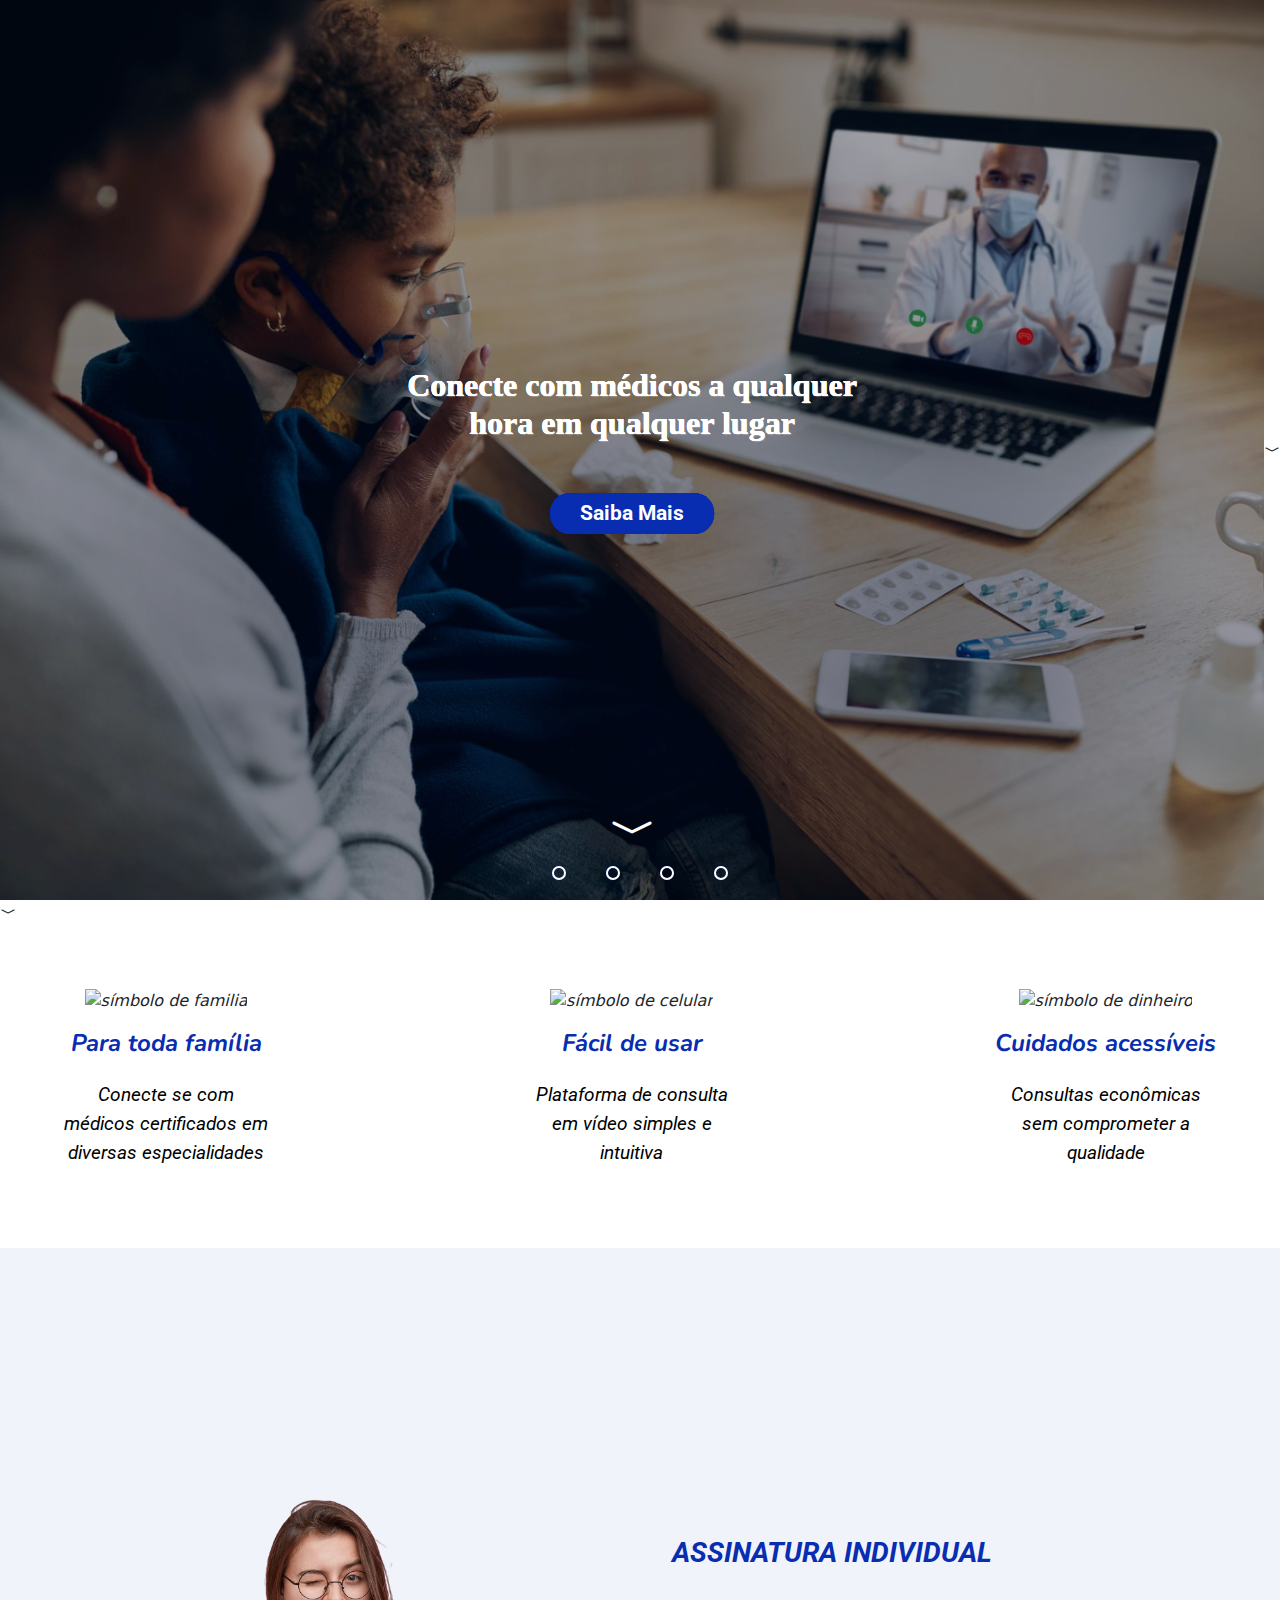
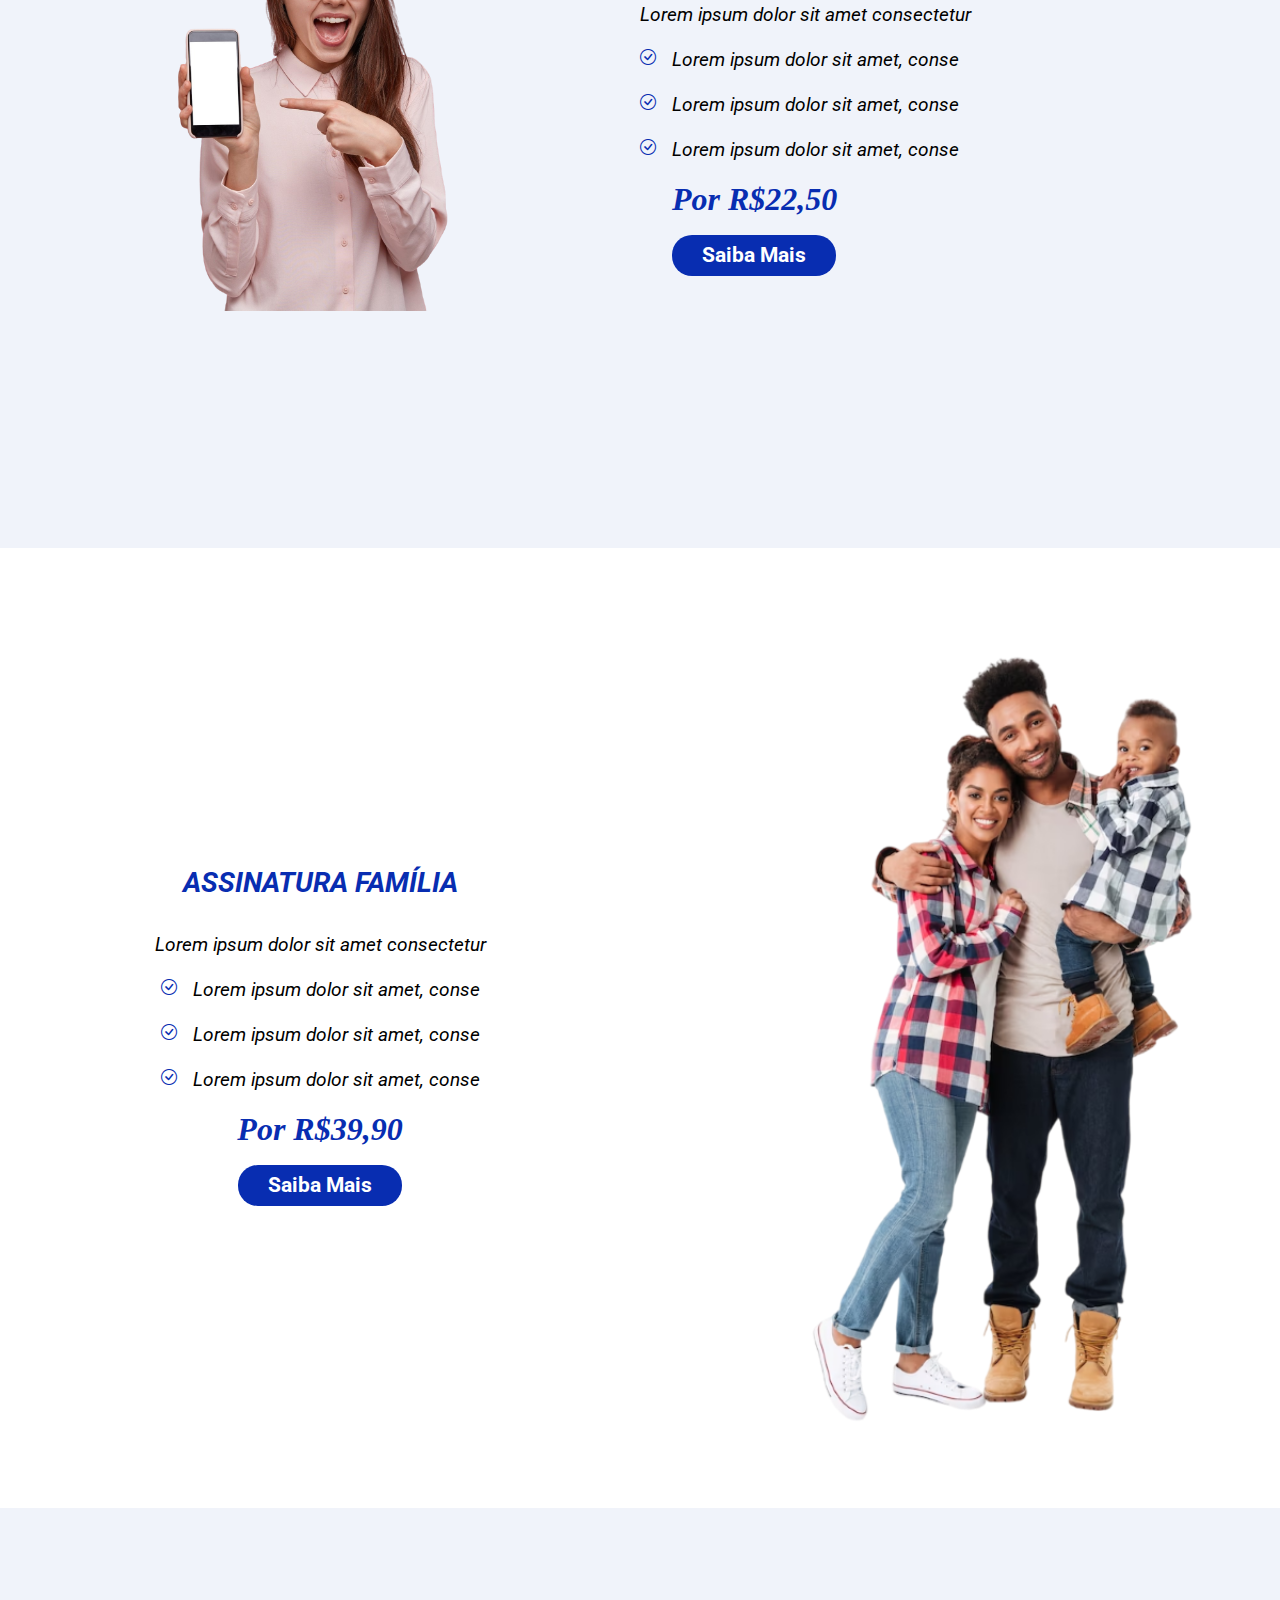
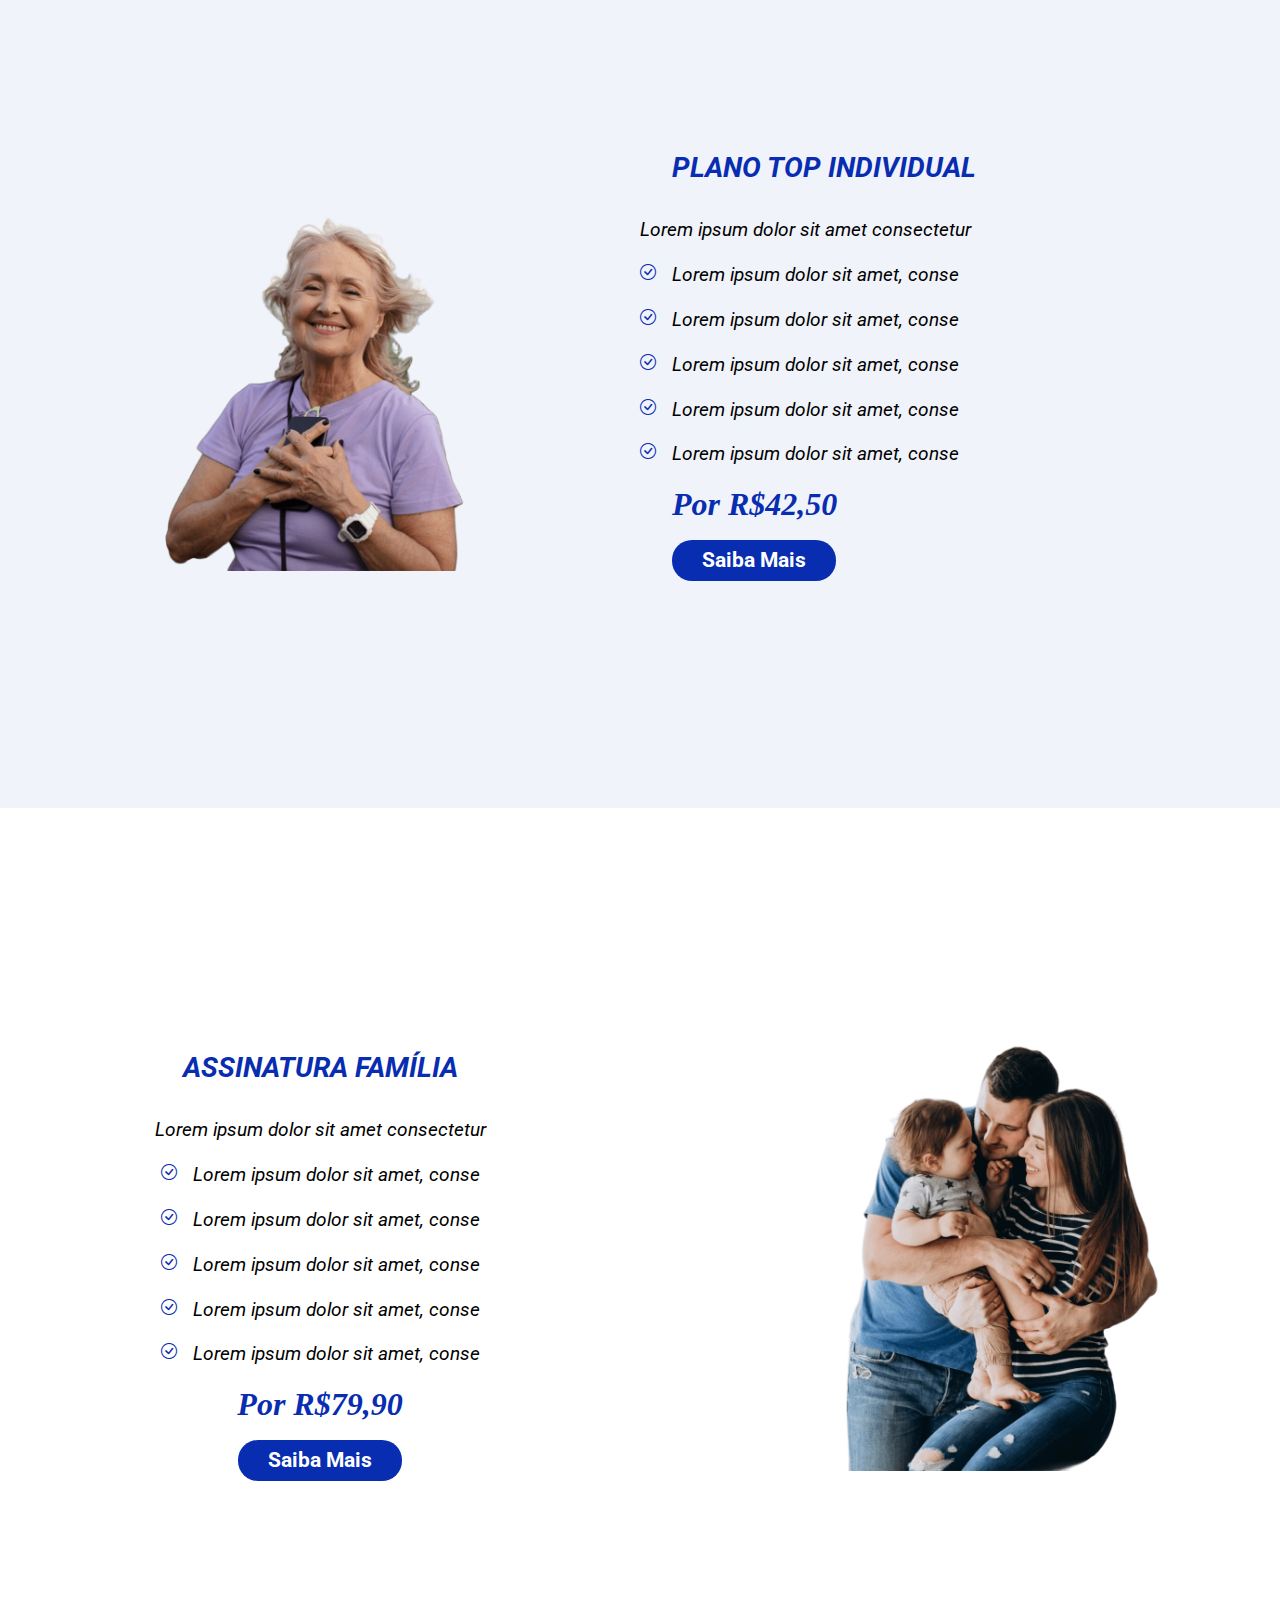
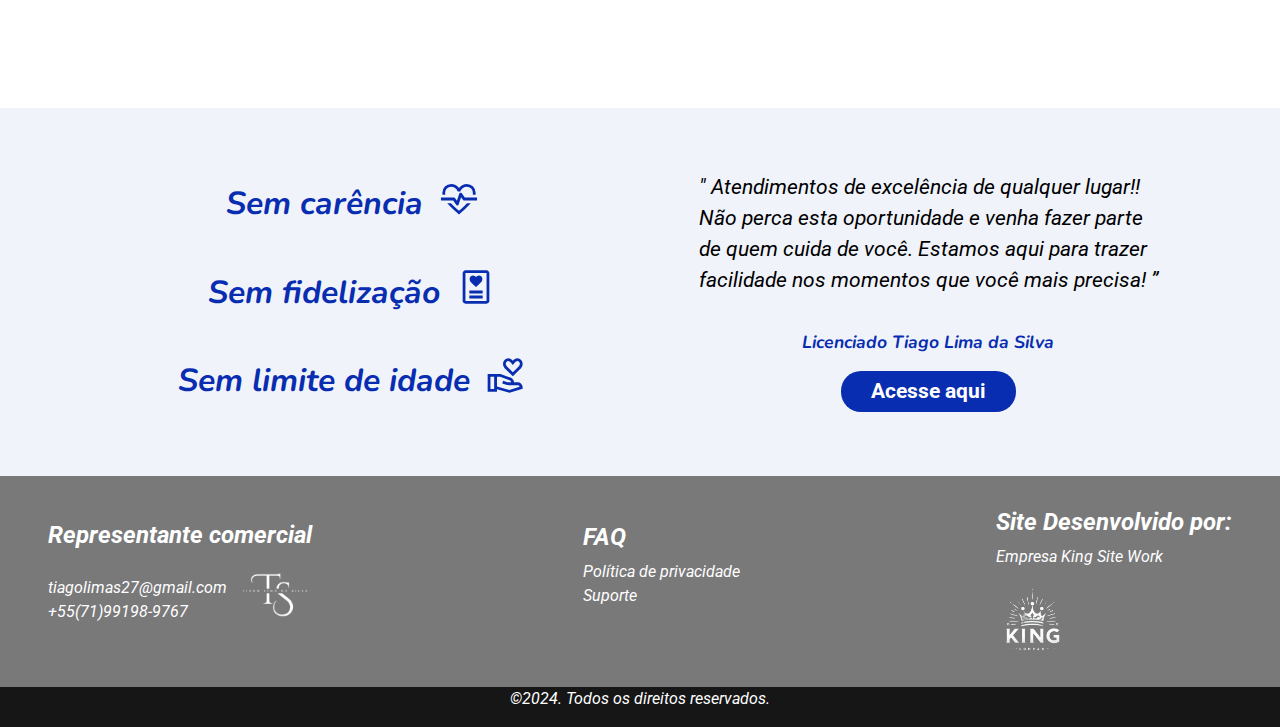
==== commit 15be408f: "feat:made tablet version and included links" ====
--- a/index.html
+++ b/index.html
@@ -5,7 +5,7 @@
     <meta name="viewport" content="width=device-width, initial-scale=1.0">
     <link href="https://cdn.jsdelivr.net/npm/bootstrap@5.3.3/dist/css/bootstrap.min.css" rel="stylesheet" integrity="sha384-QWTKZyjpPEjISv5WaRU9OFeRpok6YctnYmDr5pNlyT2bRjXh0JMhjY6hW+ALEwIH" crossorigin="anonymous">
     <link rel="stylesheet" href="https://cdn.jsdelivr.net/npm/bootstrap-icons@1.11.3/font/bootstrap-icons.min.css">
-    <link rel="stylesheet" href="style.css">
+    <link rel="stylesheet" href="index.css">
     <title>Document</title>
 </head>
 <body>
@@ -23,28 +23,28 @@
             <img src="img/image1.png" alt="Imagem 1">
             <div class="content">
               <h2>Conecte com médicos a qualquer <br> hora em qualquer lugar</h2>
-              <button class="btn-saiba-mais">Saiba Mais</button>
+              <button class="btn-saiba-mais"><a href="https://medicoagora.com/user-6m308pcx" target="_blank">Saiba Mais</a></button>
             </div>
           </div>
           <div class="slide">
             <img src="img/image2.jpg" alt="Imagem 2">
             <div class="content">
               <h2>Conecte com médicos a qualquer <br> hora em qualquer lugar</h2>
-              <button class="btn-saiba-mais">Saiba Mais</button>
+              <button class="btn-saiba-mais"><a href="https://medicoagora.com/user-6m308pcx" target="_blank">Saiba Mais</a></button>
             </div>
           </div>
           <div class="slide">
             <img src="img/image3.jpg" alt="Imagem 3">
             <div class="content">
               <h2>Conecte com médicos a qualquer <br> hora em qualquer lugar</h2>
-              <button class="btn-saiba-mais">Saiba Mais</button>
+              <button class="btn-saiba-mais"><a href="https://medicoagora.com/user-6m308pcx" target="_blank">Saiba Mais</a></button>
             </div>
           </div>
           <div class="slide">
             <img src="img/image4.jpg" alt="Imagem 4">
             <div class="content">
               <h2>Conecte com médicos a qualquer <br> hora em qualquer lugar</h2>
-              <button class="btn-saiba-mais">Saiba Mais</button>
+              <button class="btn-saiba-mais"><a href="https://medicoagora.com/user-6m308pcx" target="_blank">Saiba Mais</a></button>
             </div>
           </div>
           <!-- Fim Slide imagens-->
@@ -64,7 +64,7 @@
           <label for="radio4" class="manual-btn"></label>
         </div>
         <!-- Seta que fica no canto do slider -->
-          <div class="arrow">&#10095;</div>
+          <div class="arrow"><i class="bi bi-chevron-compact-down"></div>
       </div>
     </header>
 
@@ -107,7 +107,7 @@
           <p>Lorem ipsum dolor sit amet, conse</p>
         </div>
         <h2>Por R$22,50</h2>
-        <a href="#"><button class="btn-saiba-mais">Saiba mais</button></a>
+        <a href="https://medicoagora.com/user-6m308pcx" target="_blank"><button class="btn-saiba-mais">Saiba Mais</button></a>
       </div>
     </section>
 
@@ -129,7 +129,7 @@
           <p>Lorem ipsum dolor sit amet, conse</p>
         </div>
         <h2>Por R$39,90</h2>
-        <a href="#"><button class="btn-saiba-mais">Saiba mais</button></a>
+        <a href="https://medicoagora.com/user-6m308pcx" target="_blank"><button class="btn-saiba-mais">Saiba Mais</button></a>
       </div>
       <div class="imagePlano2"> 
         <img src="img/retrato-jovem-familia-africana-feliz_171337-5044-Photoroom.png" alt="retrato de familia">
@@ -164,7 +164,7 @@
           <p>Lorem ipsum dolor sit amet, conse</p>
         </div>
         <h2>Por R$42,50</h2>
-        <a href="#"><button class="btn-saiba-mais">Saiba mais</button></a>
+        <a href="https://medicoagora.com/user-6m308pcx" target="_blank"><button class="btn-saiba-mais">Saiba Mais</button></a>
       </div>
     </section>
 
@@ -194,7 +194,7 @@
           <p>Lorem ipsum dolor sit amet, conse</p>
         </div>
         <h2>Por R$79,90</h2>
-        <a href="#"><button class="btn-saiba-mais">Saiba mais</button></a>
+        <a href="https://medicoagora.com/user-6m308pcx" target="_blank"><button class="btn-saiba-mais">Saiba Mais</button></a>
       </div>
       <div class="imagePlano4"> 
         <img src="img/young-family-.png" alt="retrato de familia">
@@ -221,8 +221,8 @@
           Não perca esta oportunidade e venha fazer parte <br>
           de quem cuida de você. Estamos aqui para trazer <br>
           facilidade nos momentos que você mais precisa! ”</p>
-        <span>Representante Tiago Lima da Silva</span>
-        <a href="#"><button class="btn-saiba-mais">Acesse aqui</button></a>
+        <span>Licenciado Tiago Lima da Silva</span>
+        <a href="https://medicoagora.com/user-6m308pcx" target="_blank"><button class="btn-saiba-mais">Acesse aqui</button></a>
       </div>
     </section>
 
@@ -232,16 +232,16 @@
           <h4>Representante comercial</h4>
           <div class="col1-1">
               <div style="line-height: .5rem;">
-                <p>email@gmail.com</p>
-                <p>(00) 00000-0000</p>
+                <p>tiagolimas27@gmail.com</p>
+                <a href="https://wa.me/5571991989767?text=%22Ol%C3%A1!%20Gostaria%20de%20mais%20informa%C3%A7%C3%B5es%20!" target="_blank">+55(71)99198-9767</a>
               </div>
               <div class="imageFooter" style="margin-top: -1rem;"><img src="img/logoTiago(branco).png" alt=""></div>
           </div>
         </div>
         <div class="col2">
           <h4>FAQ</h4>
-          <a href="#">Política de privacidade</a>
-          <a href="#">Suporte</a>
+          <a href="politicaPrivacidade.html">Política de privacidade</a>
+          <a href="https://wa.me/5571991989767?text=%22Ol%C3%A1!%20Gostaria%20de%20mais%20informa%C3%A7%C3%B5es%20!" target="_blank">Suporte</a>
         </div>
         <div class="king">
           <div>
@@ -255,7 +255,7 @@
       </div>
     </footer>
     <div class="direitos">
-      <a href="">©2024 <span>King</span>. Todos os direitos reservados.</a>
+      <p>©2024. Todos os direitos reservados.</p>
     </div>
     <script src="script.js"></script>
 </body>
--- a/index.css
+++ b/index.css
@@ -0,0 +1,672 @@
+@import url('https://fonts.googleapis.com/css2?family=Poppins:ital,wght@0,100;0,200;0,300;0,400;0,500;0,600;0,700;0,800;0,900;1,100;1,200;1,300;1,400;1,500;1,600;1,700;1,800;1,900&display=swap');
+@import url('https://fonts.googleapis.com/css2?family=Poppins:ital,wght@0,100;0,200;0,300;0,400;0,500;0,600;0,700;0,800;0,900;1,100;1,200;1,300;1,400;1,500;1,600;1,700;1,800;1,900&family=Roboto:ital,wght@0,100;0,300;0,400;0,500;0,700;0,900;1,100;1,300;1,400;1,500;1,700;1,900&display=swap');
+@import url('https://fonts.googleapis.com/css2?family=Nunito:ital,wght@0,200..1000;1,200..1000&display=swap');
+
+:root{
+    --font-destaque: 'Popins', times, sans-serif;
+    --font-destaque2: 'Nunito', times;
+    --font-padrao: 'Roboto', arial;
+
+    --cor-principal: #082DB1;
+    --cor-fundo-claro: #F0F3FA;
+}
+
+
+*{
+    margin: 0;
+    padding: 0;
+    box-sizing: border-box;
+}
+
+header{
+    width: 100%;
+    height: 100vh;
+    display: flex;
+    justify-content: center;
+    align-items: center;
+}
+/*Inicio Slider*/
+
+.slider{
+    width: 100vw;
+    height: 100vh;
+    overflow: hidden;
+    position: relative;
+}
+
+.slides{
+    width: 400%;
+    height: 100vh;
+    display: flex;
+}
+.slides input{
+    display: none;
+}
+
+.slide{
+    width: 25%;
+    transition: 2s;
+}
+
+.slide img{
+    width: 100vw;
+    height: 100vh;
+    object-fit: cover;
+}
+
+/* Estilizando o texto e o botão sobre as imagens */
+.content {
+    position: absolute; /* Permite que a div fique sobre a imagem */
+    top: 50%;
+    left: 50%;
+    transform: translate(-50%, -50%); /* Centraliza o conteúdo no slide */
+    color: white;
+    text-align: center;
+    z-index: 2; /* Garante que o conteúdo fique sobre a imagem */
+}
+
+.content h2 {
+    font-size: 2.8rem;
+    margin-bottom: 50px;
+    font-family: var(--font-destaque);
+    font-weight: bold;
+    text-shadow: 1px 1px 1px rgba(241, 238, 238, 0.089);
+}
+.content a{
+    color: white;
+    text-decoration: none;
+}
+
+.btn-saiba-mais {
+    padding: 5px 30px;
+    font-size: 1.3rem;
+    font-weight: bolder;
+    font-family: var(--font-padrao);
+    color: white;
+    background-color: var(--cor-principal);
+    border: none;
+    cursor: pointer;
+    transition: background-color 0.3s;
+    border-radius: 20px;
+}
+
+.btn-saiba-mais:hover {
+    background-color: hsl(227, 79%, 59%);
+    transition: 1s;
+    border: none;
+}
+
+/* Estilizando a seta */
+.arrow {
+    position: absolute;
+    bottom: 50px;
+    width: 100%;
+    display: flex;
+    align-items: center;
+    justify-content: center;
+    font-size: 3rem;
+    color: rgb(255, 255, 255);
+    cursor: pointer;
+    z-index: 3; /* Fica acima de todos os elementos */
+    animation: move 1.1s infinite ease-in-out;
+}
+.arrow i{
+    display: flex;
+    align-items: center;
+}
+
+@keyframes move{
+    0%{margin-bottom: 0;}
+    50%{margin-bottom: 40px;}
+    100%{margin-bottom: 0;}
+}
+
+.manual-navigation{
+    position: absolute;
+    width: 100vw;
+    bottom: 20px;
+    display: flex;
+    justify-content: center;
+    align-items: center;
+}
+
+.manual-btn{
+    border: 2px solid white;
+    padding: 5px;
+    border-radius: 10px;
+    cursor: pointer;
+    transition: 1s;
+}
+
+.manual-btn:not(:last-child){
+    margin-right: 40px;
+}
+
+.manual-btn:hover{
+    background-color: white;
+}
+
+#radio1:checked ~ .first{
+    margin-left: 0;
+    transition: none;
+}
+
+#radio2:checked ~ .first{
+    margin-left: -25%;
+    transition: margin-left 2s;
+}
+#radio3:checked ~ .first{
+    margin-left: -50%;
+    transition: margin-left 2s;
+}
+#radio4:checked ~ .first{
+    margin-left: -75%;
+    transition: margin-left 2s;
+}
+
+.navigation-auto div{
+    border: 2px solid var(--cor-principal);
+    padding: 5px;
+    border-radius: 10px;
+    cursor: pointer;
+    transition: 1s;
+}
+
+.navigation-auto{
+    position: absolute;
+    width: 100vw;
+    bottom: 20px;
+    display: flex;
+    justify-content: center;
+}
+
+.navigation-auto div:not(:last-child){
+    margin-right: 40px;
+}
+#radio1:checked ~.navigation-auto .auto-btn1{
+    background: white;
+}
+#radio2:checked ~.navigation-auto .auto-btn2{
+    background: white;
+}
+#radio3:checked ~.navigation-auto .auto-btn3{
+    background: white;
+}
+#radio4:checked ~.navigation-auto .auto-btn4{
+    background: white;
+}
+
+/*Fim Slider*/
+
+/*Inicio Section Start*/
+
+.start{
+    display: flex;
+    align-items: center;
+    justify-content: space-between;
+    padding: 4rem;
+}
+
+.box{
+    display: flex;
+    flex-direction: column;
+    align-items: center;
+    gap: 1rem;
+}
+
+.box .image img{
+    width: 50px;
+    height: 50px;
+    object-fit: cover;
+}
+
+.box h4{
+    color: var(--cor-principal);
+    font-weight: bolder;
+    text-align: center;
+    font-family: var(--font-destaque2);
+}
+
+.box p{
+    text-align: center;
+    font-family: var(--font-padrao);
+    font-size: 1.2rem;
+    color: black;
+}
+
+/*Fim Section Start*/
+
+
+/*INICIO Plano1*/
+.plano1{
+    background-color: var(--cor-fundo-claro);
+    display: flex;
+    align-items: center;
+    width: 100%;
+    height: 100vh;
+}
+
+.imagePlano1{
+    width: 50%;
+}
+.imagePlano1 img{
+    width: 100%;
+}
+
+.textPlano1{
+    width: 50%;
+}
+
+.textPlano1 h3{
+    font-family: var(--font-padrao);
+    font-weight: bolder;
+    margin: 2rem;
+    color: var(--cor-principal);
+}
+
+.textPlano1 p{
+    font-family: var(--font-padrao);
+    font-size: 1.2rem;
+    color: black;
+}
+
+.descricao{
+    display: flex;
+    align-items: normal;
+    justify-items: center;
+    gap: 1rem;
+}
+.descricao i{
+    color: var(--cor-principal);
+} 
+
+.textPlano1 h2{
+    color: var(--cor-principal);
+    font-family: var(--font-destaque);
+    font-weight: bolder;
+    margin: 0 2rem;
+}
+
+.textPlano1 button{
+    margin: 1rem 2rem;
+}
+
+/*FIM  Plano1*/
+
+
+/*INICIO Plano2*/
+
+.plano2{
+    display: flex;
+    align-items: center;
+    width: 100%;
+    height: 100%;
+}
+
+.textPlano2{
+    width: 50%;
+    display: flex;
+    flex-direction: column;
+    align-items: center;
+}
+
+.imagePlano2{
+    width: 50%;
+}
+
+.imagePlano2 img{
+    width: 100%;
+}
+
+.textPlano2 h3{
+    font-family: var(--font-padrao);
+    font-weight: bolder;
+    margin: 2rem;
+    color: var(--cor-principal);
+}
+
+.textPlano2 p{
+    font-family: var(--font-padrao);
+    font-size: 1.2rem;
+    color: black;
+}
+
+.descricao2{
+    display: flex;
+    align-items: normal;
+    justify-items: center;
+    gap: 1rem;
+}
+.descricao2 i{
+    color: var(--cor-principal);
+} 
+
+.textPlano2 h2{
+    color: var(--cor-principal);
+    font-family: var(--font-destaque);
+    font-weight: bolder;
+    margin: 0 2rem;
+}
+
+.textPlano2 button{
+    margin: 1rem 2rem;
+}
+
+/*FIM Plano2*/
+
+/*INICIO Plano3*/
+.plano3{
+    background-color: var(--cor-fundo-claro);
+    display: flex;
+    align-items: center;
+    width: 100%;
+    height: 100vh;
+}
+
+.imagePlano3{
+    width: 50%;
+}
+.imagePlano3 img{
+    width: 100%;
+}
+
+.textPlano3{
+    width: 50%;
+    display: flex;
+    flex-direction: column;
+}
+
+.textPlano3 h3{
+    font-family: var(--font-padrao);
+    font-weight: bolder;
+    margin: 2rem;
+    color: var(--cor-principal);
+}
+
+.textPlano3 p{
+    font-family: var(--font-padrao);
+    font-size: 1.2rem;
+    color: black;
+}
+
+.descricao3{
+    display: flex;
+    align-items: normal;
+    justify-items: center;
+    gap: 1rem;
+}
+.descricao3 i{
+    color: var(--cor-principal);
+} 
+
+.textPlano3 h2{
+    color: var(--cor-principal);
+    font-family: var(--font-destaque);
+    font-weight: bolder;
+    margin: 0 2rem;
+}
+
+.textPlano3 button{
+    margin: 1rem 2rem;
+}
+/*FIM Plano3*/
+
+
+/*INICIO Plano4*/
+
+.plano4{
+    display: flex;
+    align-items: center;
+    width: 100%;
+    height: 100vh;
+}
+
+.textPlano4{
+    width: 50%;
+    display: flex;
+    flex-direction: column;
+    align-items: center;
+}
+
+.imagePlano4{
+    width: 50%;
+    display: flex;
+    
+}
+
+.imagePlano4 img{
+    width: 100%;
+}
+
+.textPlano4 h3{
+    font-family: var(--font-padrao);
+    font-weight: bolder;
+    margin: 2rem;
+    color: var(--cor-principal);
+}
+
+.textPlano4 p{
+    font-family: var(--font-padrao);
+    font-size: 1.2rem;
+    color: black;
+}
+
+.descricao4{
+    display: flex;
+    align-items: normal;
+    justify-items: center;
+    gap: 1rem;
+}
+.descricao4 i{
+    color: var(--cor-principal);
+} 
+
+.textPlano4 h2{
+    color: var(--cor-principal);
+    font-family: var(--font-destaque);
+    font-weight: bolder;
+    margin: 0 2rem;
+}
+
+.textPlano4 button{
+    margin: 1rem 2rem;
+}
+
+/*FIM Plano4*/
+
+/*INICIO Info*/
+.info{
+    background-color: var(--cor-fundo-claro);
+    display: flex;
+    align-items: center;
+    justify-content: center;
+    width: 100%;
+    height: 100%;
+    padding: 4rem;
+}
+
+.bloco1{
+    width: 50%;
+    display: flex;
+    flex-direction: column;
+    justify-content: center;
+    align-items: center;
+    gap: 2rem;
+}
+
+.h2Bloco{
+    display: flex;
+    align-items: center;
+    justify-content: normal;
+    gap: 1rem;
+    text-align: center;
+}
+
+.h2Bloco h2{
+    color: var(--cor-principal);
+    font-family: var(--font-destaque2);
+    font-weight: bold;
+    margin-top: 10px;
+}
+
+.h2Bloco img{
+    color: var(--cor-principal);
+    margin-top: -10px;
+}
+
+.bloco2{
+    width: 50%;
+    display: flex;
+    flex-direction: column;
+    align-items: center;
+    gap: 1rem;
+}
+
+.bloco2 p{
+    font-family: var(--font-padrao);
+    font-size: 1.3rem;
+    color: black;
+}
+
+.bloco2 span{
+    color: var(--cor-principal);
+    font-family: var(--font-destaque2);
+    font-weight: bold;
+    font-size: 1.1rem;
+    text-align: left;
+}
+
+/*FIM Info*/
+
+/*Inicio Footer*/
+.footer{
+    background-color: #79797a;
+    display: flex;
+    align-items: center;
+    justify-content: space-between;
+    padding: 2rem 3rem;
+}
+
+.footer .itens{
+    width: 100%;
+    display: flex;
+    align-items: center;
+    justify-content: space-between;
+}
+
+.col1{
+    display: flex;
+    flex-direction: column;
+    align-items: normal;
+    justify-content: center;
+
+}
+
+.col1 h4{
+    color: white;
+    font-family: var(--font-padrao);
+    font-weight: bold;
+}
+.col1 a,p{
+    text-decoration: none;
+    color: white;
+    font-family: var(--font-padrao);
+}
+.col1 a:hover{
+    color: var(--cor-principal);
+    transition: .5s;
+    font-weight: bold;
+}
+.col1-1{
+    display: flex;
+    align-items: center;
+    justify-content:center;
+}
+.col2{
+    display: flex;
+    flex-direction: column;
+    align-items: normal;
+    margin-top: -2rem;
+}
+
+.col2 h4{
+    color: rgb(255, 255, 255);
+    font-family: var(--font-padrao);
+    font-weight: bold;
+}
+
+
+.col2 a{
+    color: white;
+    text-decoration: none;
+    font-family: var(--font-padrao);
+}
+
+.col2 a:hover{
+    color: var(--cor-principal);
+    transition: .5s;
+    font-weight: 500;
+}
+
+.footer .imageFooter{
+    width: 100px;
+    height: 100px;
+}
+
+.footer .imageFooter img{
+    width: 100%;
+}
+
+.king h4{
+    color: white;
+    font-family: var(--font-padrao);
+    font-weight: bold;
+}
+
+.king p{
+    color: white;
+    font-family: var(--font-padrao);
+}
+
+.footer .imageKing{
+    display: flex;
+    align-items: center;
+    width: 70px;
+    height: 70px;
+}
+
+.footer .imageKing img{
+    width: 100%;
+}
+
+/*Fim footer*/
+
+/* INICIO Copyright */
+.direitos{
+    background-color: #161616;
+    display: flex;
+    align-items: center;
+    justify-content: space-around;
+}
+.direitos p{
+    color: white;
+    font-family: var(--font-padrao);
+}
+
+/* FIM Copyright */
+@media screen and (max-width:1280px){
+    .content h2{
+        font-size: 2rem;
+    }
+}
+@media screen and (max-width:1100px){
+    .h2Bloco{
+        text-align: left;
+    }
+    .h2Bloco h2{
+        font-size: 1.5rem;
+    }
+    .bloco2 p{
+        font-size: 1rem;
+    }
+}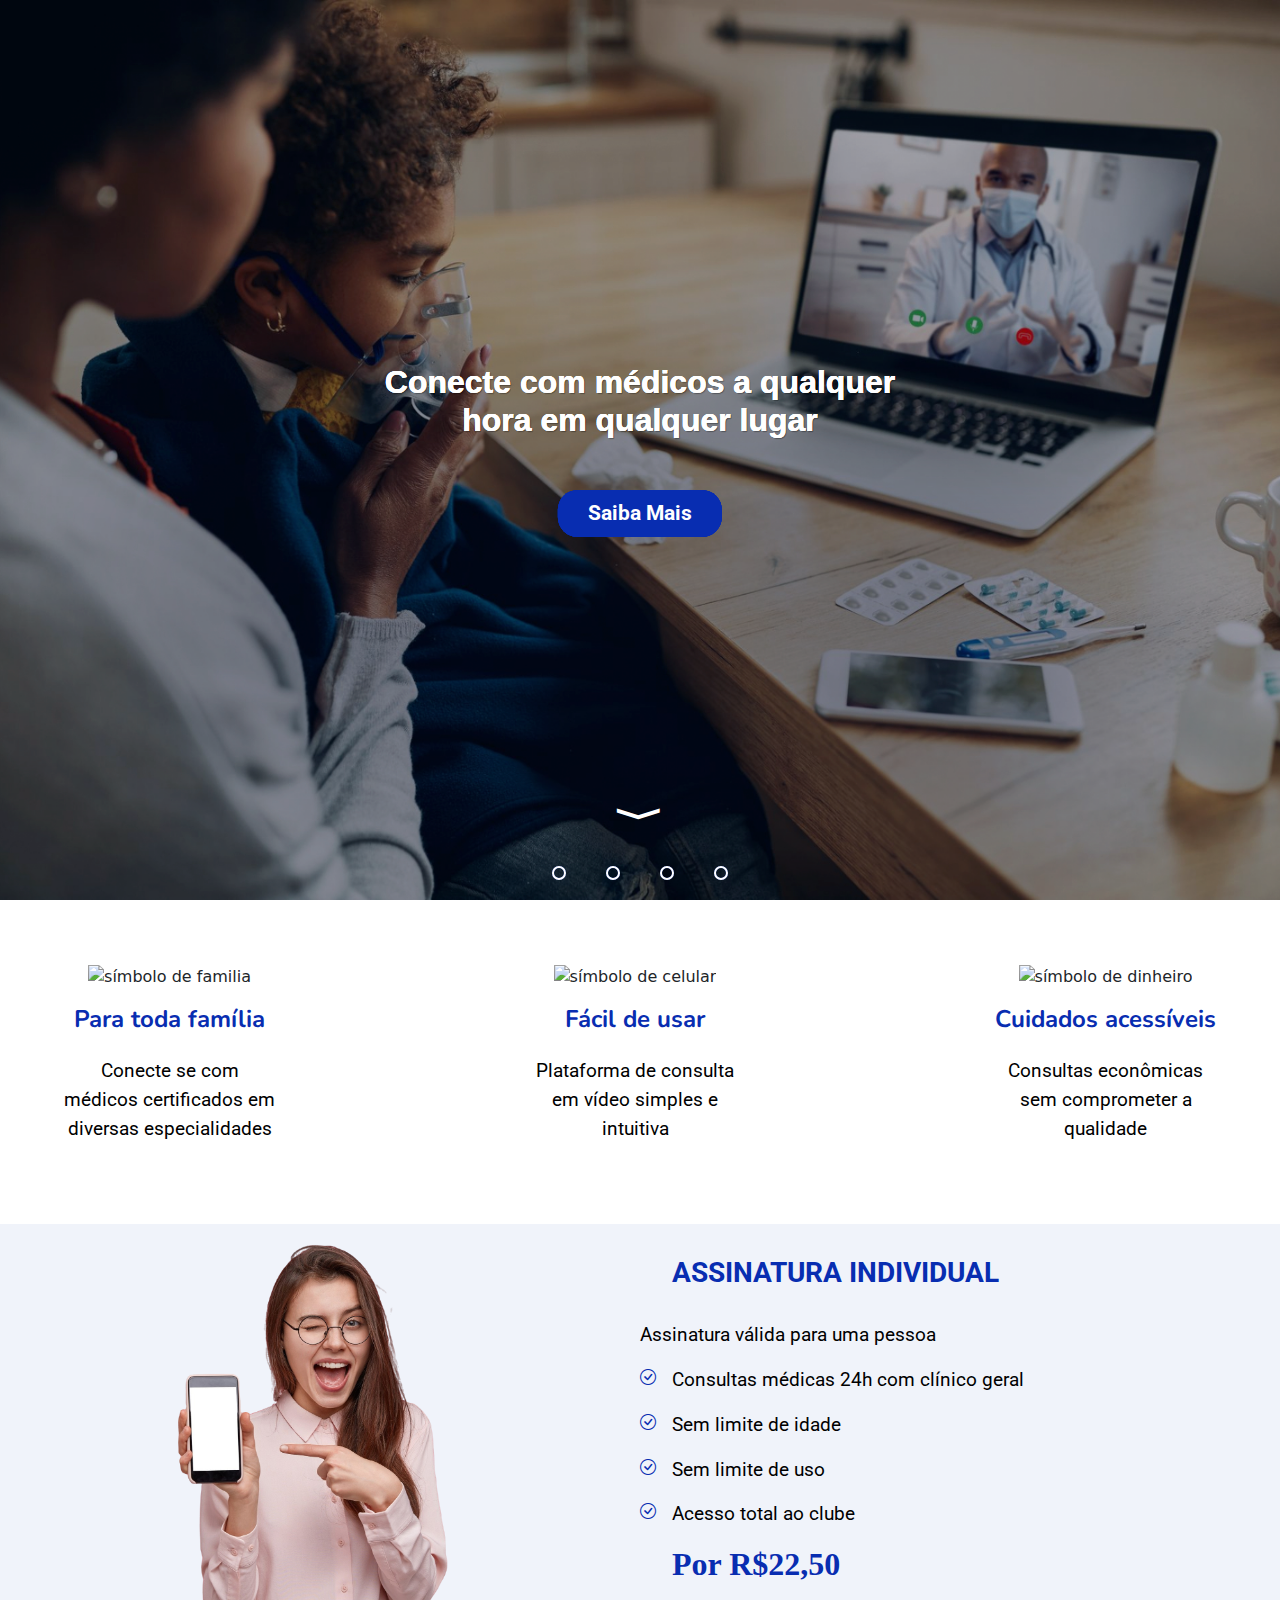
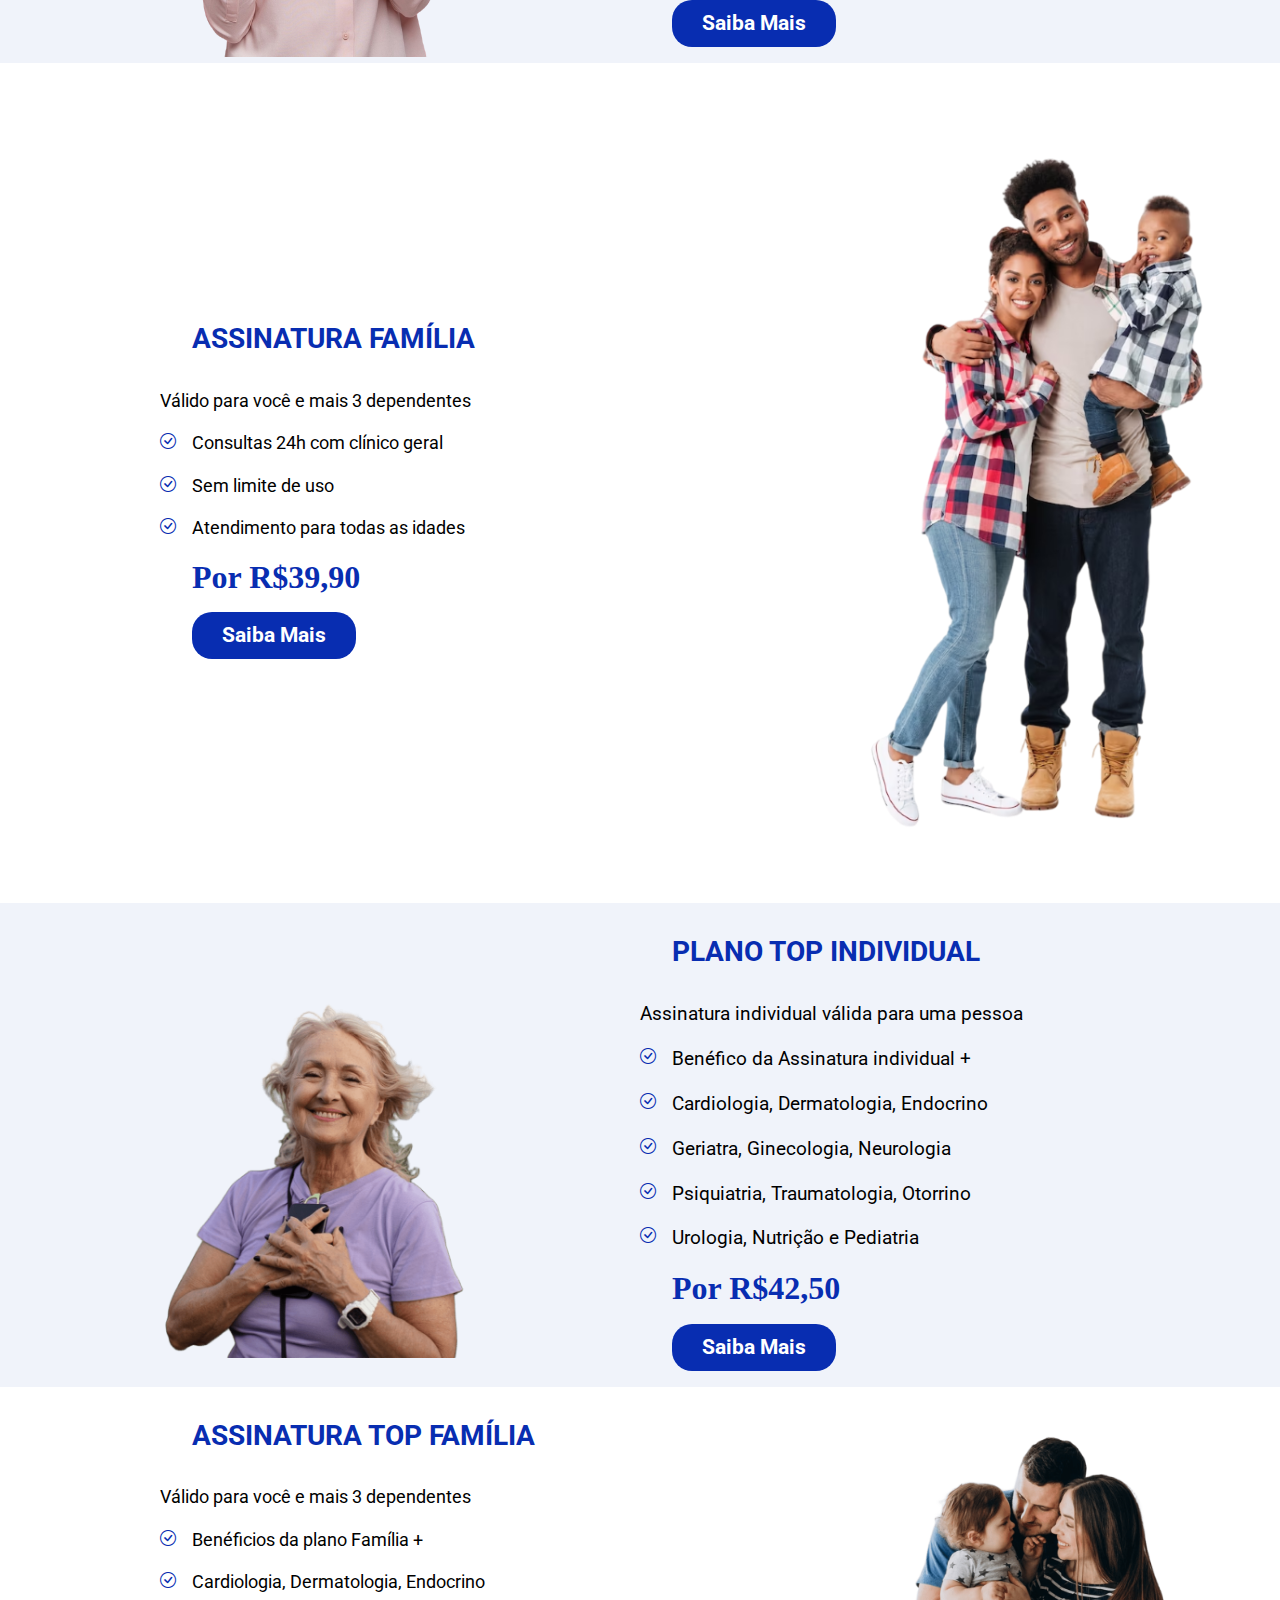
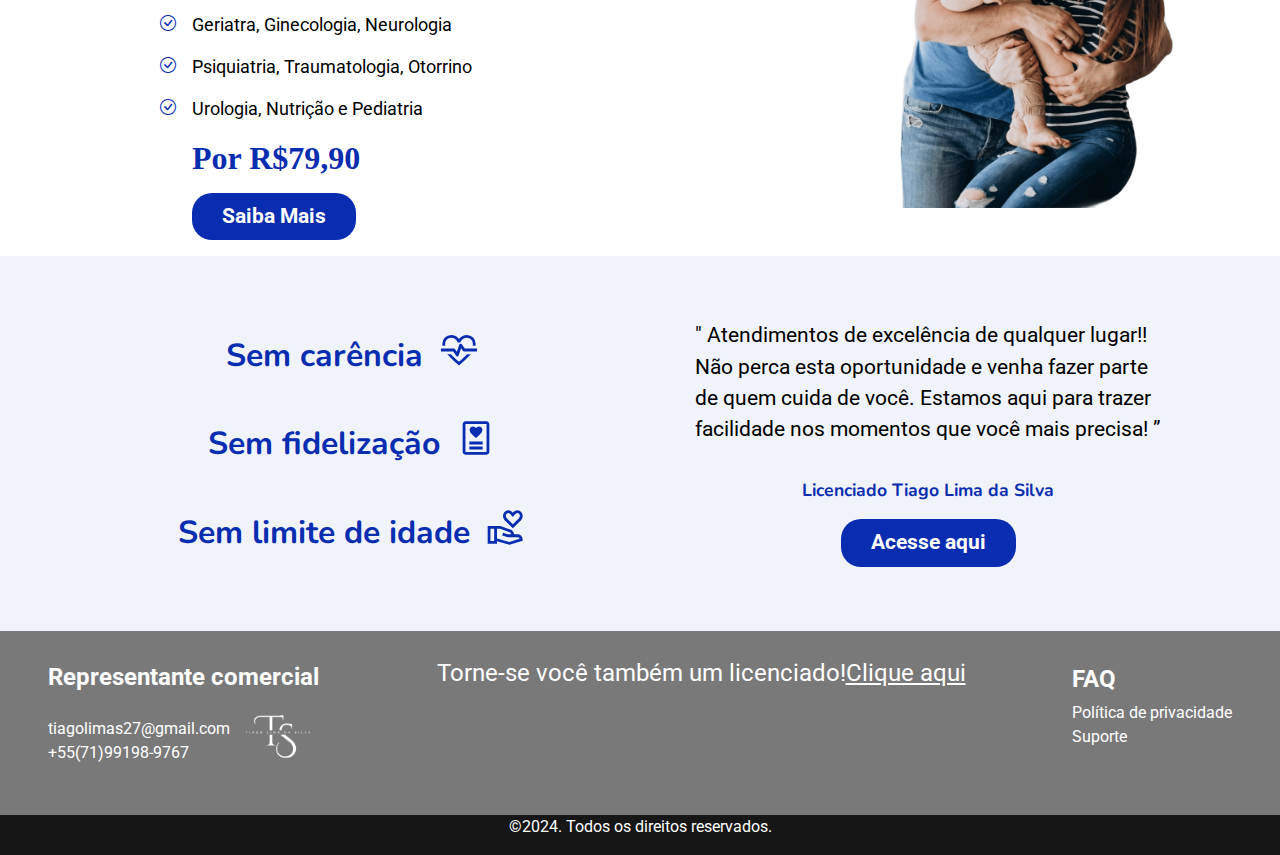
==== commit 3e104b4d: "Fix: Bus fuxes" ====
--- a/index.html
+++ b/index.html
@@ -10,7 +10,7 @@
 </head>
 <body>
     <header>
-      <div class="slider">
+      <div class="slider" id="slider">
         <div class="slides">
           <!--radio buttons-->
           <input type="radio" name="radio-btn" id="radio1">
@@ -64,11 +64,13 @@
           <label for="radio4" class="manual-btn"></label>
         </div>
         <!-- Seta que fica no canto do slider -->
-          <div class="arrow"><i class="bi bi-chevron-compact-down"></div>
+          <a href="#start">
+            <div class="arrow">&rang;</div>
+          </a>
       </div>
     </header>
 
-    <section class="start">
+    <section class="start" id="start">
       <div class="box">
         <div class="image"><img src="img/familia.png" alt="símbolo de familia"></div>
         <h4>Para toda família</h4>
@@ -86,47 +88,53 @@
       </div>
     </section>
 
-    <section class="plano1">
+<!--Section versão 1-->
+    <section class="plano1" id="plano1">
       <div class="imagePlano1"> 
         <img src="img/olha-esse-celular-mulher-feliz-e-satisfeita-pisca-os-olhos-aponta-com-o-dedo-indicador-para-uma-tela-em-branco-mostra-um-dispositivo-moderno.png" alt="mulher com celular">
       </div>
       <div class="textPlano1">
         <h3>ASSINATURA INDIVIDUAL</h3>
-        <p>Lorem ipsum dolor sit amet consectetur</p>
-
-        <div class="descricao">
-          <i class="bi bi-check-circle"></i>
-          <p>Lorem ipsum dolor sit amet, conse</p>
-        </div>
-        <div class="descricao">
-          <i class="bi bi-check-circle"></i>
-          <p>Lorem ipsum dolor sit amet, conse</p>
-        </div>
-        <div class="descricao">
-          <i class="bi bi-check-circle"></i>
-          <p>Lorem ipsum dolor sit amet, conse</p>
+        <p>Assinatura válida para uma pessoa</p>
+
+        <div class="descricao">
+          <i class="bi bi-check-circle"></i>
+          <p>Consultas médicas 24h com clínico geral</p>
+        </div>
+        <div class="descricao">
+          <i class="bi bi-check-circle"></i>
+          <p>Sem limite de idade</p>
+        </div>
+        <div class="descricao">
+          <i class="bi bi-check-circle"></i>
+          <p>Sem limite de uso</p>
+        </div>
+        <div class="descricao">
+          <i class="bi bi-check-circle"></i>
+          <p>Acesso total ao clube</p>
         </div>
         <h2>Por R$22,50</h2>
         <a href="https://medicoagora.com/user-6m308pcx" target="_blank"><button class="btn-saiba-mais">Saiba Mais</button></a>
       </div>
     </section>
 
+  <!--Section versão2-->
     <section class="plano2">
       <div class="textPlano2">
         <h3>ASSINATURA FAMÍLIA</h3>
-        <p>Lorem ipsum dolor sit amet consectetur</p>
-
-        <div class="descricao2">
-          <i class="bi bi-check-circle"></i>
-          <p>Lorem ipsum dolor sit amet, conse</p>
-        </div>
-        <div class="descricao2">
-          <i class="bi bi-check-circle"></i>
-          <p>Lorem ipsum dolor sit amet, conse</p>
-        </div>
-        <div class="descricao2">
-          <i class="bi bi-check-circle"></i>
-          <p>Lorem ipsum dolor sit amet, conse</p>
+        <p>Válido para você e mais 3 dependentes</p>
+
+        <div class="descricao2">
+          <i class="bi bi-check-circle"></i>
+          <p>Consultas 24h com clínico geral</p>
+        </div>
+        <div class="descricao2">
+          <i class="bi bi-check-circle"></i>
+          <p>Sem limite de uso</p>
+        </div>
+        <div class="descricao2">
+          <i class="bi bi-check-circle"></i>
+          <p>Atendimento para todas as idades</p>
         </div>
         <h2>Por R$39,90</h2>
         <a href="https://medicoagora.com/user-6m308pcx" target="_blank"><button class="btn-saiba-mais">Saiba Mais</button></a>
@@ -136,67 +144,69 @@
       </div>
     </section>
 
-    <section class="plano3">
-      <div class="imagePlano3">
+  <!--Section versão 1-->
+    <section class="plano1">
+      <div class="imagePlano1">
         <img src="img/senior-woman-traveling-areound-world_23-2149172094.png" alt="pessoa idosa">
       </div>
-      <div class="textPlano3">
+      <div class="textPlano1">
         <h3>PLANO TOP INDIVIDUAL</h3>
-        <p>Lorem ipsum dolor sit amet consectetur</p>
-        <div class="descricao3">
-          <i class="bi bi-check-circle"></i>
-          <p>Lorem ipsum dolor sit amet, conse</p>
-        </div>
-        <div class="descricao3">
-          <i class="bi bi-check-circle"></i>
-          <p>Lorem ipsum dolor sit amet, conse</p>
-        </div>
-        <div class="descricao3">
-          <i class="bi bi-check-circle"></i>
-          <p>Lorem ipsum dolor sit amet, conse</p>
-        </div>
-        <div class="descricao3">
-          <i class="bi bi-check-circle"></i>
-          <p>Lorem ipsum dolor sit amet, conse</p>
-        </div>
-        <div class="descricao3">
-          <i class="bi bi-check-circle"></i>
-          <p>Lorem ipsum dolor sit amet, conse</p>
+        <p>Assinatura individual válida para uma pessoa</p>
+        <div class="descricao">
+          <i class="bi bi-check-circle"></i>
+          <p>Benéfico da Assinatura individual +</p>
+        </div>
+        <div class="descricao">
+          <i class="bi bi-check-circle"></i>
+          <p>Cardiologia, Dermatologia, Endocrino</p>
+        </div>
+        <div class="descricao">
+          <i class="bi bi-check-circle"></i>
+          <p>Geriatra, Ginecologia, Neurologia</p>
+        </div>
+        <div class="descricao">
+          <i class="bi bi-check-circle"></i>
+          <p>Psiquiatria, Traumatologia, Otorrino</p>
+        </div>
+        <div class="descricao">
+          <i class="bi bi-check-circle"></i>
+          <p>Urologia, Nutrição e Pediatria</p>
         </div>
         <h2>Por R$42,50</h2>
         <a href="https://medicoagora.com/user-6m308pcx" target="_blank"><button class="btn-saiba-mais">Saiba Mais</button></a>
       </div>
     </section>
 
-    <section class="plano4">
-      <div class="textPlano4">
-        <h3>ASSINATURA FAMÍLIA</h3>
-        <p>Lorem ipsum dolor sit amet consectetur</p>
-
-        <div class="descricao4">
-          <i class="bi bi-check-circle"></i>
-          <p>Lorem ipsum dolor sit amet, conse</p>
-        </div>
-        <div class="descricao4">
-          <i class="bi bi-check-circle"></i>
-          <p>Lorem ipsum dolor sit amet, conse</p>
-        </div>
-        <div class="descricao4">
-          <i class="bi bi-check-circle"></i>
-          <p>Lorem ipsum dolor sit amet, conse</p>
-        </div>
-        <div class="descricao4">
-          <i class="bi bi-check-circle"></i>
-          <p>Lorem ipsum dolor sit amet, conse</p>
-        </div>
-        <div class="descricao4">
-          <i class="bi bi-check-circle"></i>
-          <p>Lorem ipsum dolor sit amet, conse</p>
+  <!--Section versão 2-->
+    <section class="plano2">
+      <div class="textPlano2">
+        <h3>ASSINATURA TOP FAMÍLIA</h3>
+        <p>Válido para você e mais 3 dependentes</p>
+
+        <div class="descricao2">
+          <i class="bi bi-check-circle"></i>
+          <p>Benéficios da plano Família +</p>
+        </div>
+        <div class="descricao2">
+          <i class="bi bi-check-circle"></i>
+          <p>Cardiologia, Dermatologia, Endocrino</p>
+        </div>
+        <div class="descricao2">
+          <i class="bi bi-check-circle"></i>
+          <p>Geriatra, Ginecologia, Neurologia</p>
+        </div>
+        <div class="descricao2">
+          <i class="bi bi-check-circle"></i>
+          <p>Psiquiatria, Traumatologia, Otorrino</p>
+        </div>
+        <div class="descricao2">
+          <i class="bi bi-check-circle"></i>
+          <p>Urologia, Nutrição e Pediatria</p>
         </div>
         <h2>Por R$79,90</h2>
         <a href="https://medicoagora.com/user-6m308pcx" target="_blank"><button class="btn-saiba-mais">Saiba Mais</button></a>
       </div>
-      <div class="imagePlano4"> 
+      <div class="imagePlano2"> 
         <img src="img/young-family-.png" alt="retrato de familia">
       </div>
     </section>
@@ -235,22 +245,16 @@
                 <p>tiagolimas27@gmail.com</p>
                 <a href="https://wa.me/5571991989767?text=%22Ol%C3%A1!%20Gostaria%20de%20mais%20informa%C3%A7%C3%B5es%20!" target="_blank">+55(71)99198-9767</a>
               </div>
-              <div class="imageFooter" style="margin-top: -1rem;"><img src="img/logoTiago(branco).png" alt=""></div>
-          </div>
+              <div class="imageFooter" style="margin-top: -1rem;"><a href="#slider"><img src="img/logoTiago(branco).png" alt="logo Tiago"></a></div>
+          </div>
+        </div>
+        <div class="licenciado">
+          <h4>Torne-se você também um licenciado! <a href="https://medicoagora.com/rendaextra/user-6m308pcx" target="_blank">Clique aqui</a></h4>
         </div>
         <div class="col2">
           <h4>FAQ</h4>
           <a href="politicaPrivacidade.html">Política de privacidade</a>
           <a href="https://wa.me/5571991989767?text=%22Ol%C3%A1!%20Gostaria%20de%20mais%20informa%C3%A7%C3%B5es%20!" target="_blank">Suporte</a>
-        </div>
-        <div class="king">
-          <div>
-            <h4>Site Desenvolvido por:</h4>
-            <p>Empresa King Site Work</p>
-          </div>
-          <div class="imageKing">
-            <img src="img/logo_nova-Photoroom.png" alt="">
-          </div>
         </div>
       </div>
     </footer>
--- a/index.css
+++ b/index.css
@@ -16,6 +16,13 @@
     margin: 0;
     padding: 0;
     box-sizing: border-box;
+}
+body{
+    overflow-x: hidden;
+}
+
+html {
+    scroll-behavior: smooth;
 }
 
 header{
@@ -68,9 +75,9 @@
 .content h2 {
     font-size: 2.8rem;
     margin-bottom: 50px;
-    font-family: var(--font-destaque);
+    font-family: Arial, Helvetica, sans-serif;
     font-weight: bold;
-    text-shadow: 1px 1px 1px rgba(241, 238, 238, 0.089);
+    text-shadow: 1px 1px 1px rgba(0, 0, 0, 0.089);
 }
 .content a{
     color: white;
@@ -78,7 +85,7 @@
 }
 
 .btn-saiba-mais {
-    padding: 5px 30px;
+    padding: 8px 30px;
     font-size: 1.3rem;
     font-weight: bolder;
     font-family: var(--font-padrao);
@@ -107,6 +114,7 @@
     font-size: 3rem;
     color: rgb(255, 255, 255);
     cursor: pointer;
+    rotate: 90deg;
     z-index: 3; /* Fica acima de todos os elementos */
     animation: move 1.1s infinite ease-in-out;
 }
@@ -237,13 +245,13 @@
 /*Fim Section Start*/
 
 
-/*INICIO Plano1*/
+/*INICIO versão 1*/
 .plano1{
     background-color: var(--cor-fundo-claro);
     display: flex;
     align-items: center;
     width: 100%;
-    height: 100vh;
+    height: 100%;
 }
 
 .imagePlano1{
@@ -251,6 +259,7 @@
 }
 .imagePlano1 img{
     width: 100%;
+    height: 100%;
 }
 
 .textPlano1{
@@ -291,10 +300,10 @@
     margin: 1rem 2rem;
 }
 
-/*FIM  Plano1*/
-
-
-/*INICIO Plano2*/
+/*FIM versão1*/
+
+
+/*INICIO versão2*/
 
 .plano2{
     display: flex;
@@ -305,13 +314,11 @@
 
 .textPlano2{
     width: 50%;
-    display: flex;
-    flex-direction: column;
-    align-items: center;
+    margin-left: 30rem;
 }
 
 .imagePlano2{
-    width: 50%;
+    width: 50%;   
 }
 
 .imagePlano2 img{
@@ -327,7 +334,7 @@
 
 .textPlano2 p{
     font-family: var(--font-padrao);
-    font-size: 1.2rem;
+    font-size: 1.1rem;
     color: black;
 }
 
@@ -351,128 +358,7 @@
 .textPlano2 button{
     margin: 1rem 2rem;
 }
-
-/*FIM Plano2*/
-
-/*INICIO Plano3*/
-.plano3{
-    background-color: var(--cor-fundo-claro);
-    display: flex;
-    align-items: center;
-    width: 100%;
-    height: 100vh;
-}
-
-.imagePlano3{
-    width: 50%;
-}
-.imagePlano3 img{
-    width: 100%;
-}
-
-.textPlano3{
-    width: 50%;
-    display: flex;
-    flex-direction: column;
-}
-
-.textPlano3 h3{
-    font-family: var(--font-padrao);
-    font-weight: bolder;
-    margin: 2rem;
-    color: var(--cor-principal);
-}
-
-.textPlano3 p{
-    font-family: var(--font-padrao);
-    font-size: 1.2rem;
-    color: black;
-}
-
-.descricao3{
-    display: flex;
-    align-items: normal;
-    justify-items: center;
-    gap: 1rem;
-}
-.descricao3 i{
-    color: var(--cor-principal);
-} 
-
-.textPlano3 h2{
-    color: var(--cor-principal);
-    font-family: var(--font-destaque);
-    font-weight: bolder;
-    margin: 0 2rem;
-}
-
-.textPlano3 button{
-    margin: 1rem 2rem;
-}
-/*FIM Plano3*/
-
-
-/*INICIO Plano4*/
-
-.plano4{
-    display: flex;
-    align-items: center;
-    width: 100%;
-    height: 100vh;
-}
-
-.textPlano4{
-    width: 50%;
-    display: flex;
-    flex-direction: column;
-    align-items: center;
-}
-
-.imagePlano4{
-    width: 50%;
-    display: flex;
-    
-}
-
-.imagePlano4 img{
-    width: 100%;
-}
-
-.textPlano4 h3{
-    font-family: var(--font-padrao);
-    font-weight: bolder;
-    margin: 2rem;
-    color: var(--cor-principal);
-}
-
-.textPlano4 p{
-    font-family: var(--font-padrao);
-    font-size: 1.2rem;
-    color: black;
-}
-
-.descricao4{
-    display: flex;
-    align-items: normal;
-    justify-items: center;
-    gap: 1rem;
-}
-.descricao4 i{
-    color: var(--cor-principal);
-} 
-
-.textPlano4 h2{
-    color: var(--cor-principal);
-    font-family: var(--font-destaque);
-    font-weight: bolder;
-    margin: 0 2rem;
-}
-
-.textPlano4 button{
-    margin: 1rem 2rem;
-}
-
-/*FIM Plano4*/
+/*FIM Versão2*/
 
 /*INICIO Info*/
 .info{
@@ -542,6 +428,7 @@
 .footer{
     background-color: #79797a;
     display: flex;
+    flex-direction: column;
     align-items: center;
     justify-content: space-between;
     padding: 2rem 3rem;
@@ -616,29 +503,22 @@
 .footer .imageFooter img{
     width: 100%;
 }
-
-.king h4{
-    color: white;
-    font-family: var(--font-padrao);
-    font-weight: bold;
-}
-
-.king p{
-    color: white;
-    font-family: var(--font-padrao);
-}
-
-.footer .imageKing{
-    display: flex;
-    align-items: center;
-    width: 70px;
-    height: 70px;
-}
-
-.footer .imageKing img{
-    width: 100%;
-}
-
+.licenciado h4{
+    display: flex;
+    align-items: center;
+    margin-top: -4rem;
+    color: white;
+    font-family: var(--font-padrao);
+    font-weight: normal;
+}
+
+.licenciado a{
+    color: white;
+}
+.licenciado a:hover{
+    color: var(--cor-principal);
+    transition: 1s;
+}
 /*Fim footer*/
 
 /* INICIO Copyright */
@@ -654,7 +534,23 @@
 }
 
 /* FIM Copyright */
+
+@media screen and (max-width:1610px){
+    .textPlano2{
+        margin-left: 20rem;
+    }
+    .textPlano4{
+        margin-left: 20rem;
+    }
+}
+
 @media screen and (max-width:1280px){
+    .textPlano2{
+        margin-left: 10rem;
+    }
+    .textPlano4{
+        margin-left: 10rem;
+    }
     .content h2{
         font-size: 2rem;
     }
@@ -669,4 +565,128 @@
     .bloco2 p{
         font-size: 1rem;
     }
+}
+
+@media (max-width:860px){
+    .content h2{
+        font-size: 1.9rem;
+    }
+    .start{
+        flex-direction: column;
+    }
+    .plano1{
+        flex-direction: column;
+        padding: 4rem 0;
+        width: 100%;
+        height: 100%;
+    }
+    .textPlano1{
+        height: 50%;
+        width: 100%;
+        display: flex;
+        flex-direction: column;
+        align-items: baseline;
+        margin-left: 60%;
+    }
+    .textPlano1 button{
+        margin: 2rem;
+    }
+    .imagePlano1{
+        height: 50%;
+        width: 100%;
+    }
+    .plano2{
+        flex-direction: column-reverse;
+        padding: 4rem 0;
+        width: 100%;
+        height: 100%;
+    }
+    .textPlano2{
+        height: 50%;
+        width: 100%;
+        display: flex;
+        flex-direction: column;
+        align-items: baseline;
+        margin-left: 60%;
+    }
+    .textPlano2 button{
+        margin: 2rem;
+    }
+    .info{
+        flex-direction: column;
+        padding: 3rem;
+    }
+    .bloco1{
+        align-items: center;
+        margin-bottom: 2rem;
+    }
+    .footer{
+        flex-direction: column;
+    }
+    .itens{
+        flex-direction: column;
+        gap: 3rem;
+    }
+    .col1{
+        margin-left: 4rem;
+        margin-bottom: 2rem;
+    }
+    .licenciado{
+        margin: 2rem 0;
+    }
+    .col2{
+        margin-left: -3rem;
+    }
+}
+
+@media screen and (max-width:480px){
+    .plano1{
+        flex-direction: column;
+        padding: 4rem 0;
+        width: 100%;
+        height: 100%;
+    }
+    .textPlano1{
+        height: 50%;
+        width: 100%;
+        display: flex;
+        flex-direction: column;
+        align-items: baseline;
+        margin-left: 0;
+        padding-left: 0;
+    }
+    .textPlano1 button{
+        margin: 2rem;
+    }
+    .imagePlano1{
+        height: 50%;
+        width: 100%;
+    }
+    .plano2{
+        flex-direction: column-reverse;
+        padding: 4rem 0;
+        width: 100%;
+        height: 100%;
+    }
+    .textPlano2{
+        height: 50%;
+        width: 100%;
+        display: flex;
+        flex-direction: column;
+        align-items: baseline;
+        margin-left: 0;
+    }
+    .textPlano2 button{
+        margin: 2rem;
+    }
+    .info{
+        padding: 3rem 0;
+        width: 100%;
+    }
+    .footer .licenciado h4{
+        display: flex;
+        flex-direction: column;
+        align-items: baseline;
+        margin-left: 2rem;
+    }
 }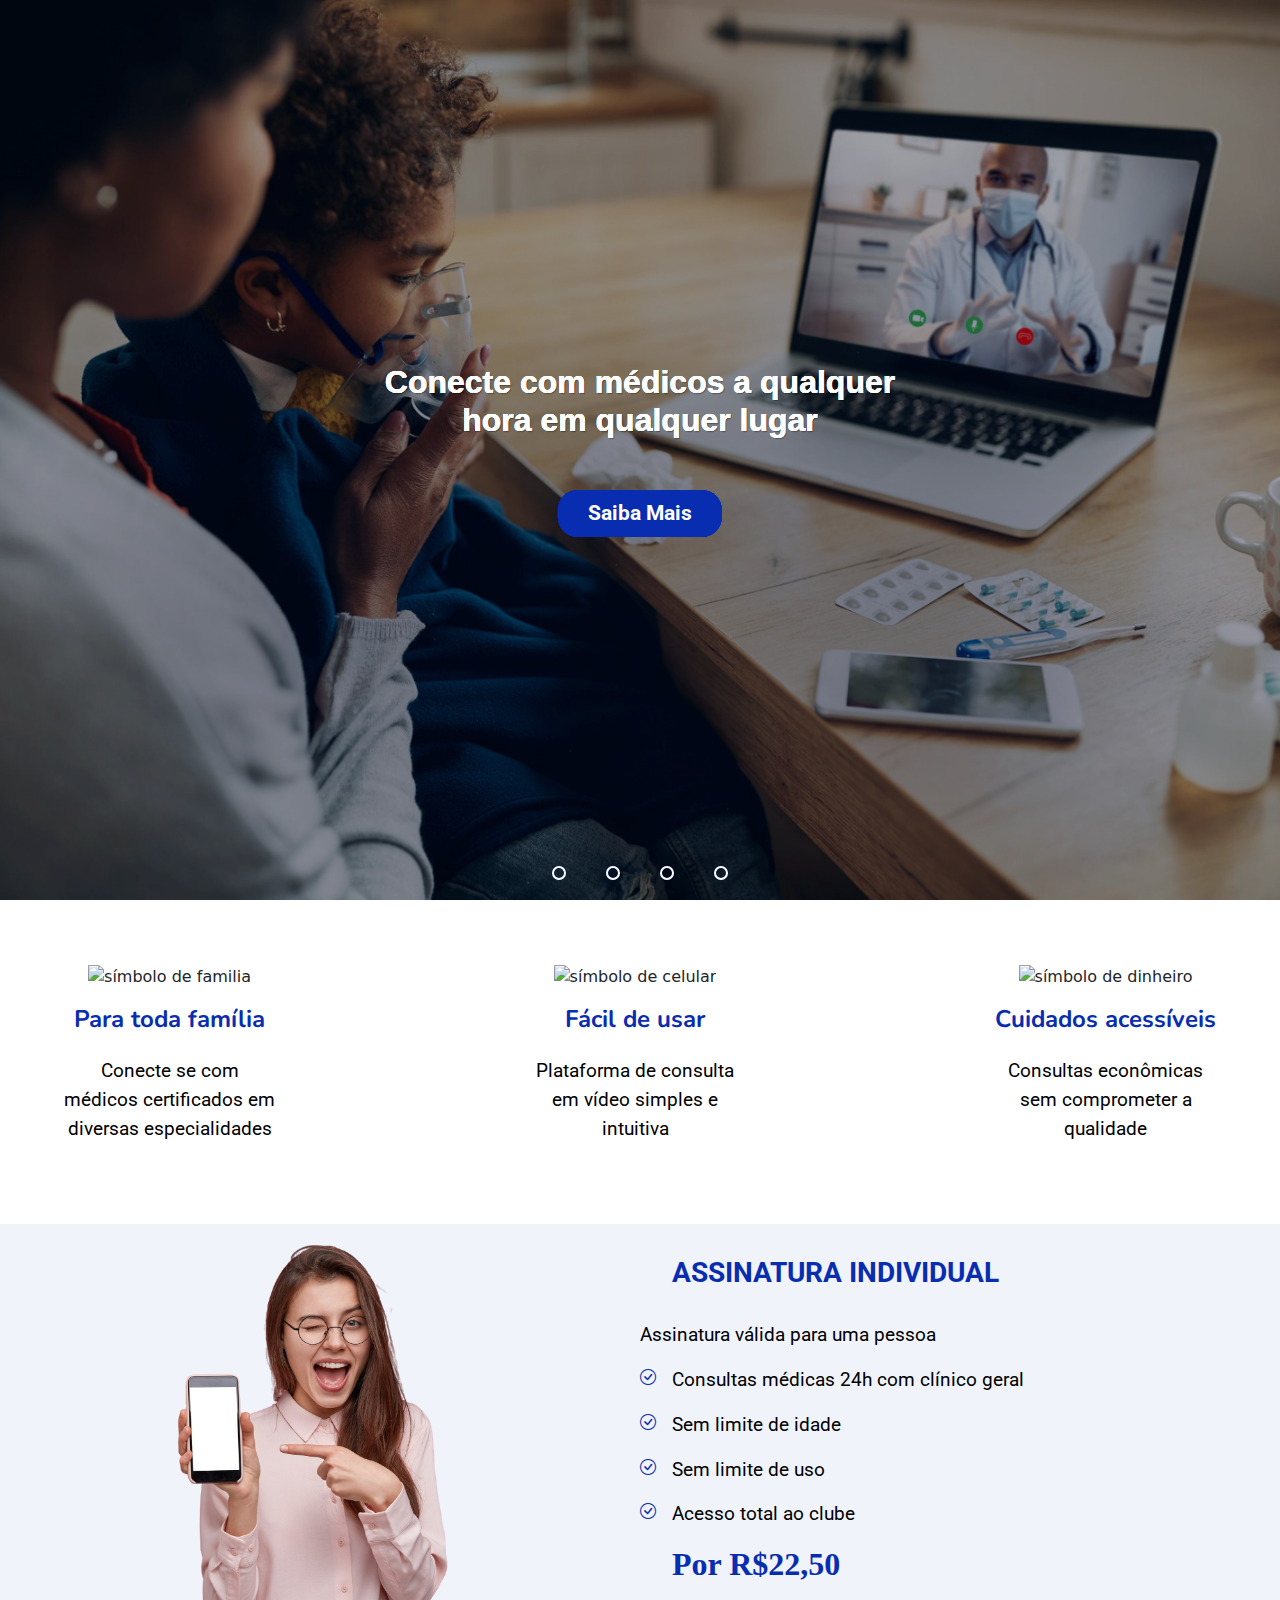
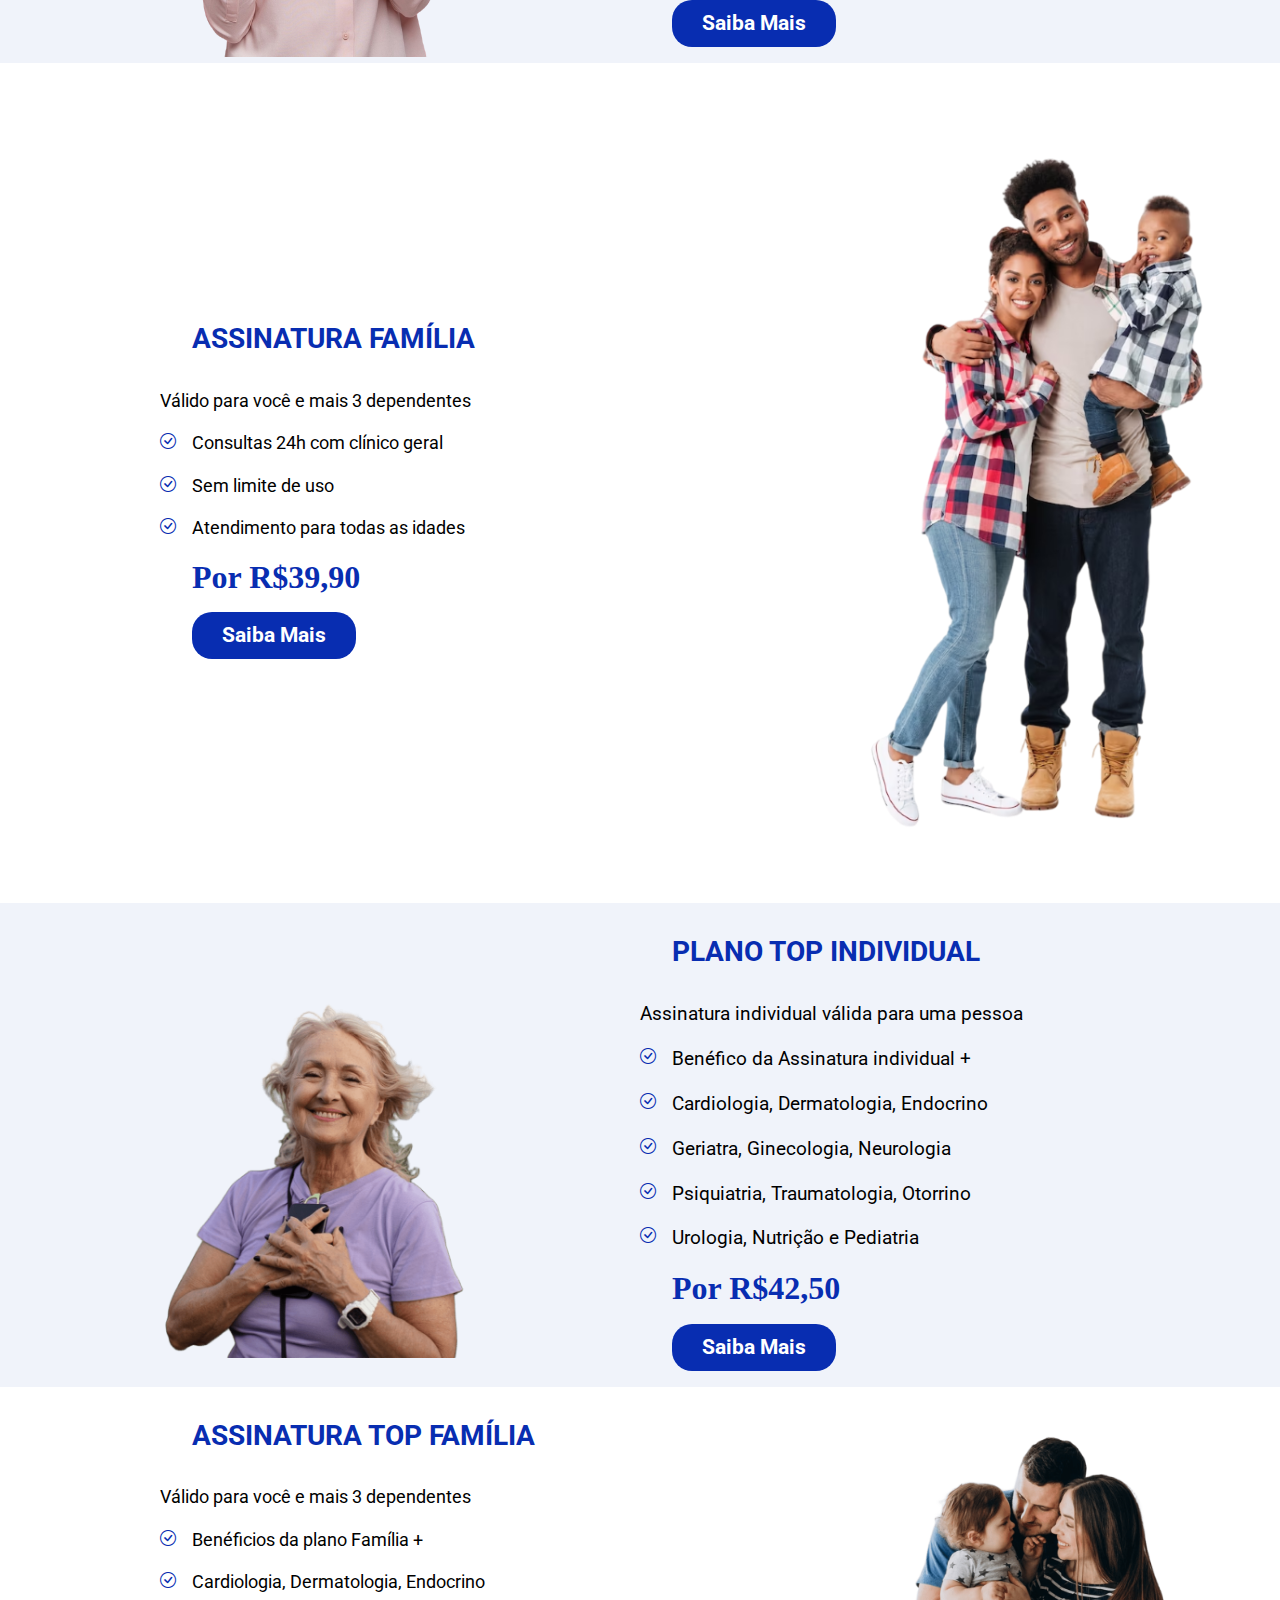
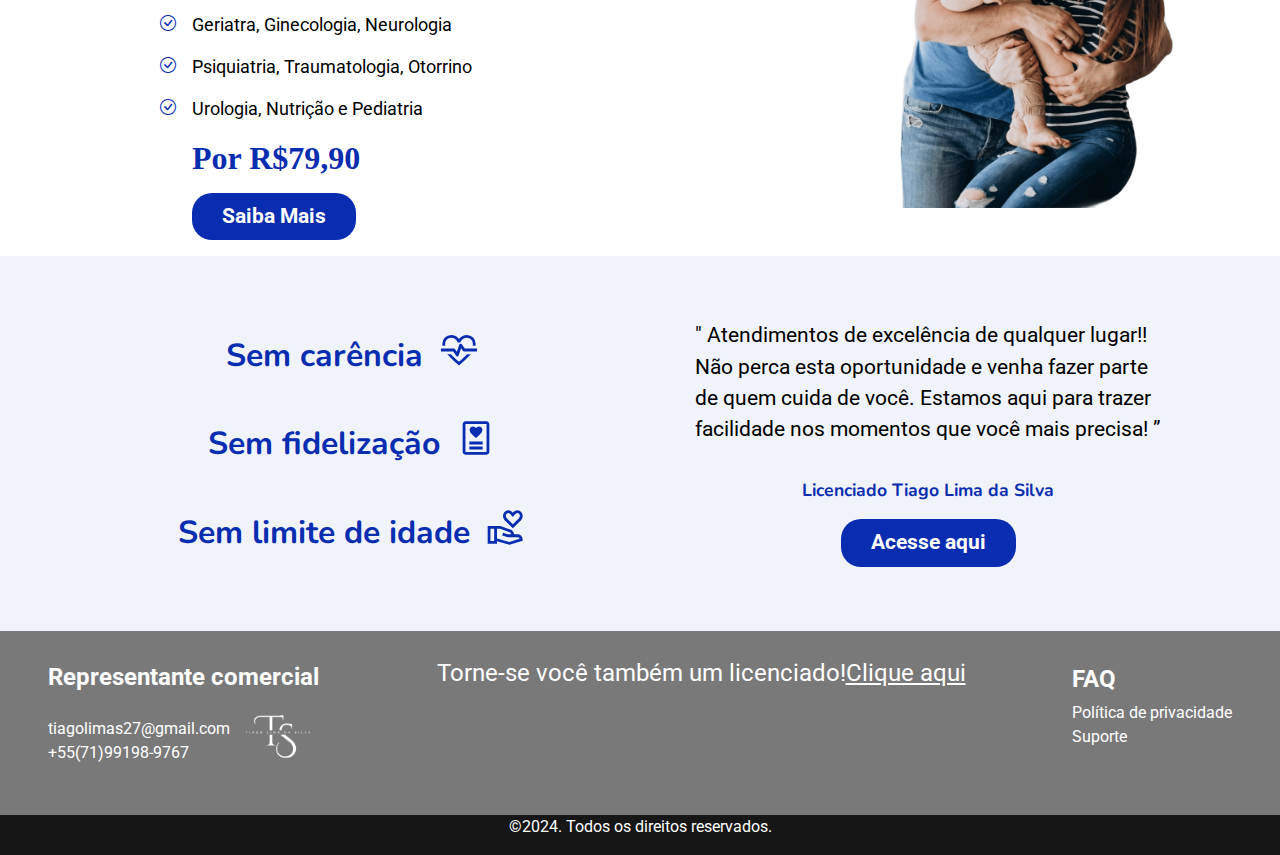
==== commit 73a2757e: "Ajusts" ====
--- a/index.html
+++ b/index.html
@@ -65,7 +65,7 @@
         </div>
         <!-- Seta que fica no canto do slider -->
           <a href="#start">
-            <div class="arrow">&rang;</div>
+            <div class="arrow"><i class="fa-solid fa-angle-down"></i></div>
           </a>
       </div>
     </header>
@@ -262,6 +262,7 @@
       <p>©2024. Todos os direitos reservados.</p>
     </div>
     <script src="script.js"></script>
+    <script src="https://kit.fontawesome.com/208b30f682.js" crossorigin="anonymous"></script>
 </body>
 <script src="https://cdn.jsdelivr.net/npm/bootstrap@5.3.3/dist/js/bootstrap.bundle.min.js" integrity="sha384-YvpcrYf0tY3lHB60NNkmXc5s9fDVZLESaAA55NDzOxhy9GkcIdslK1eN7N6jIeHz" crossorigin="anonymous"></script>
 </html>